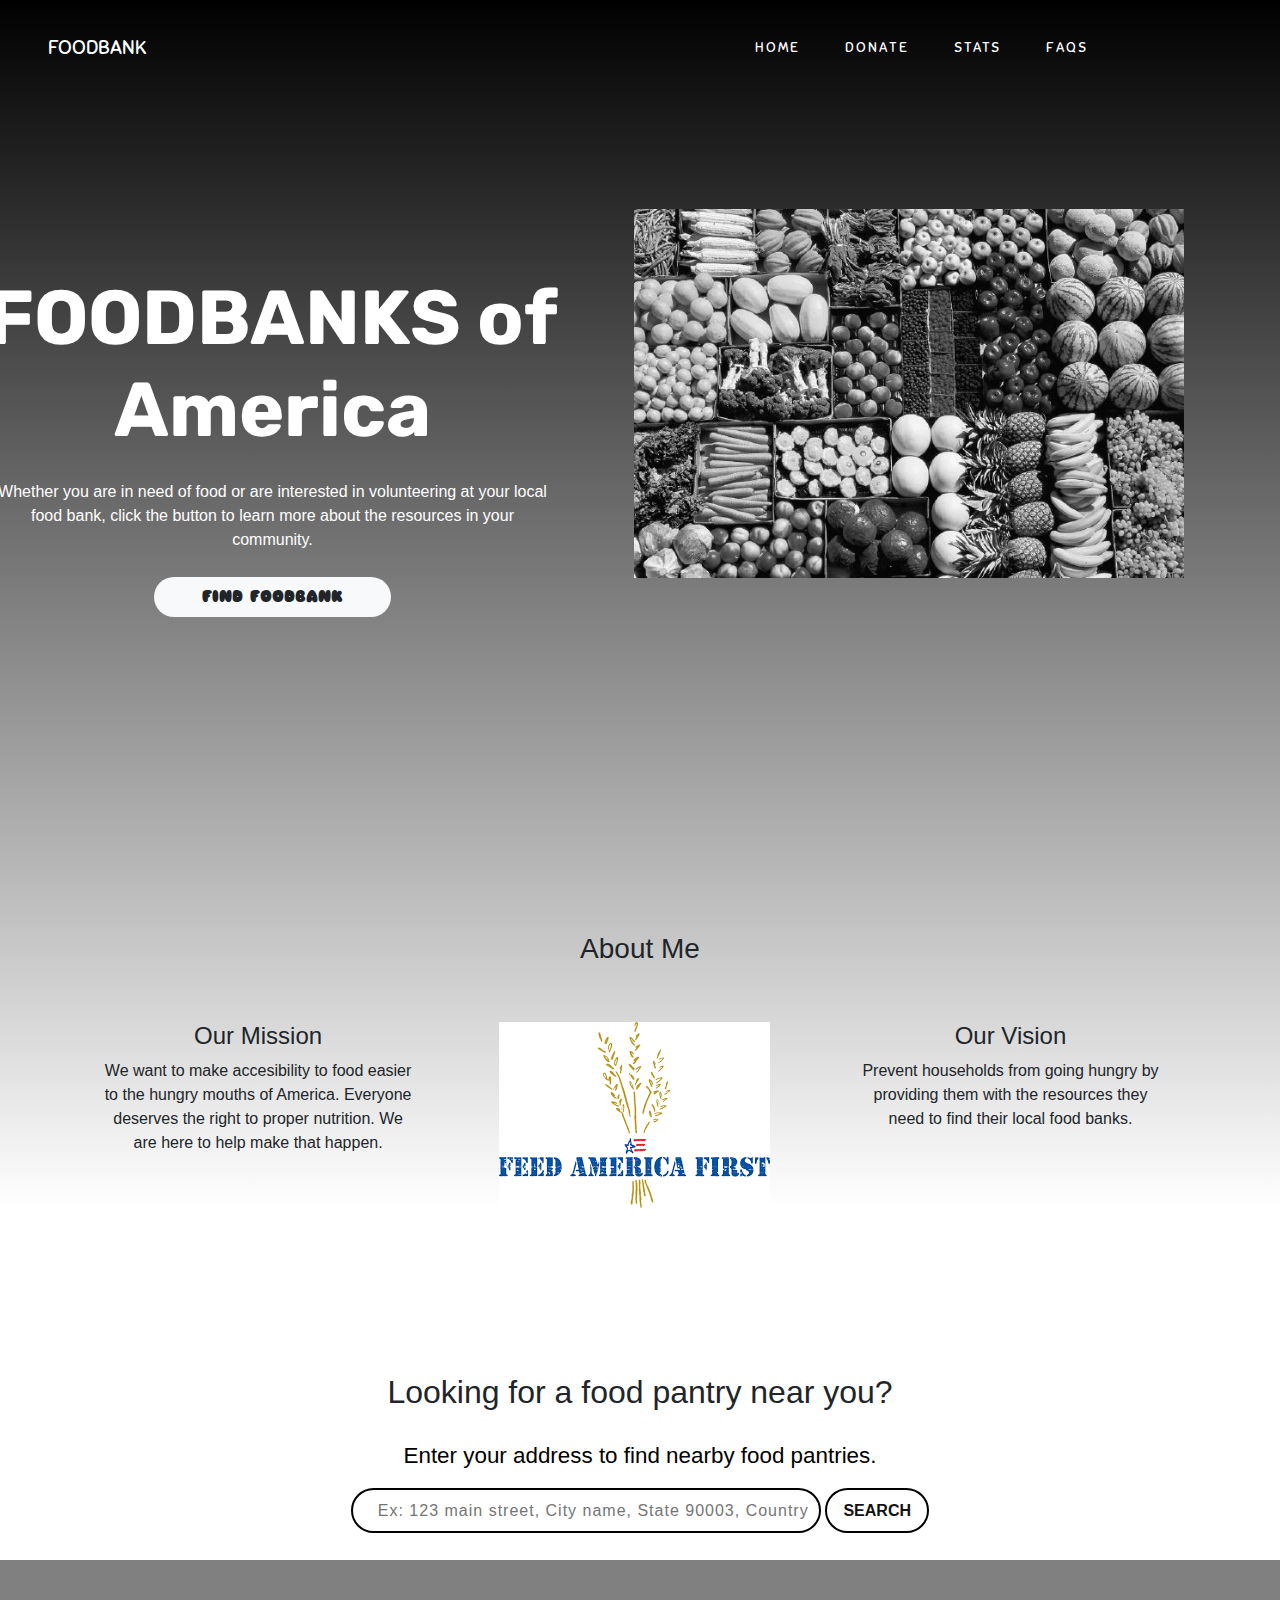
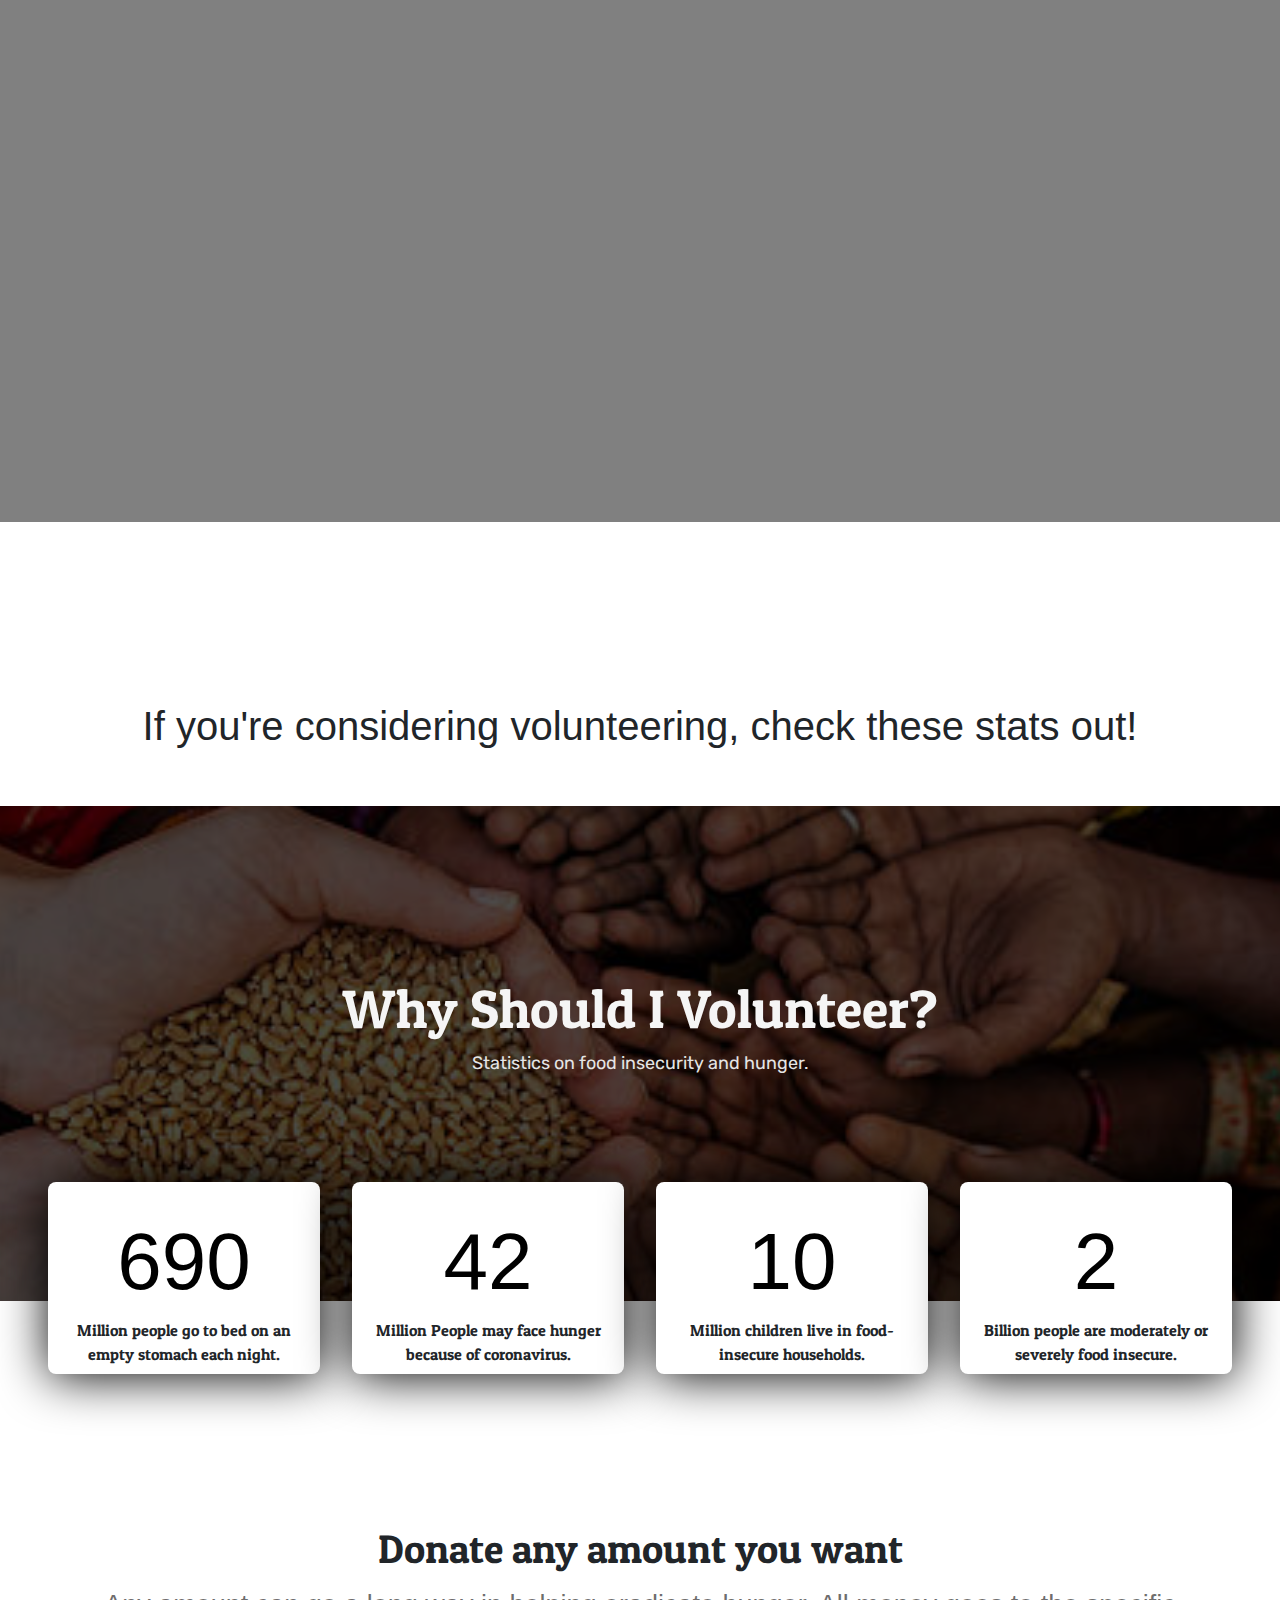
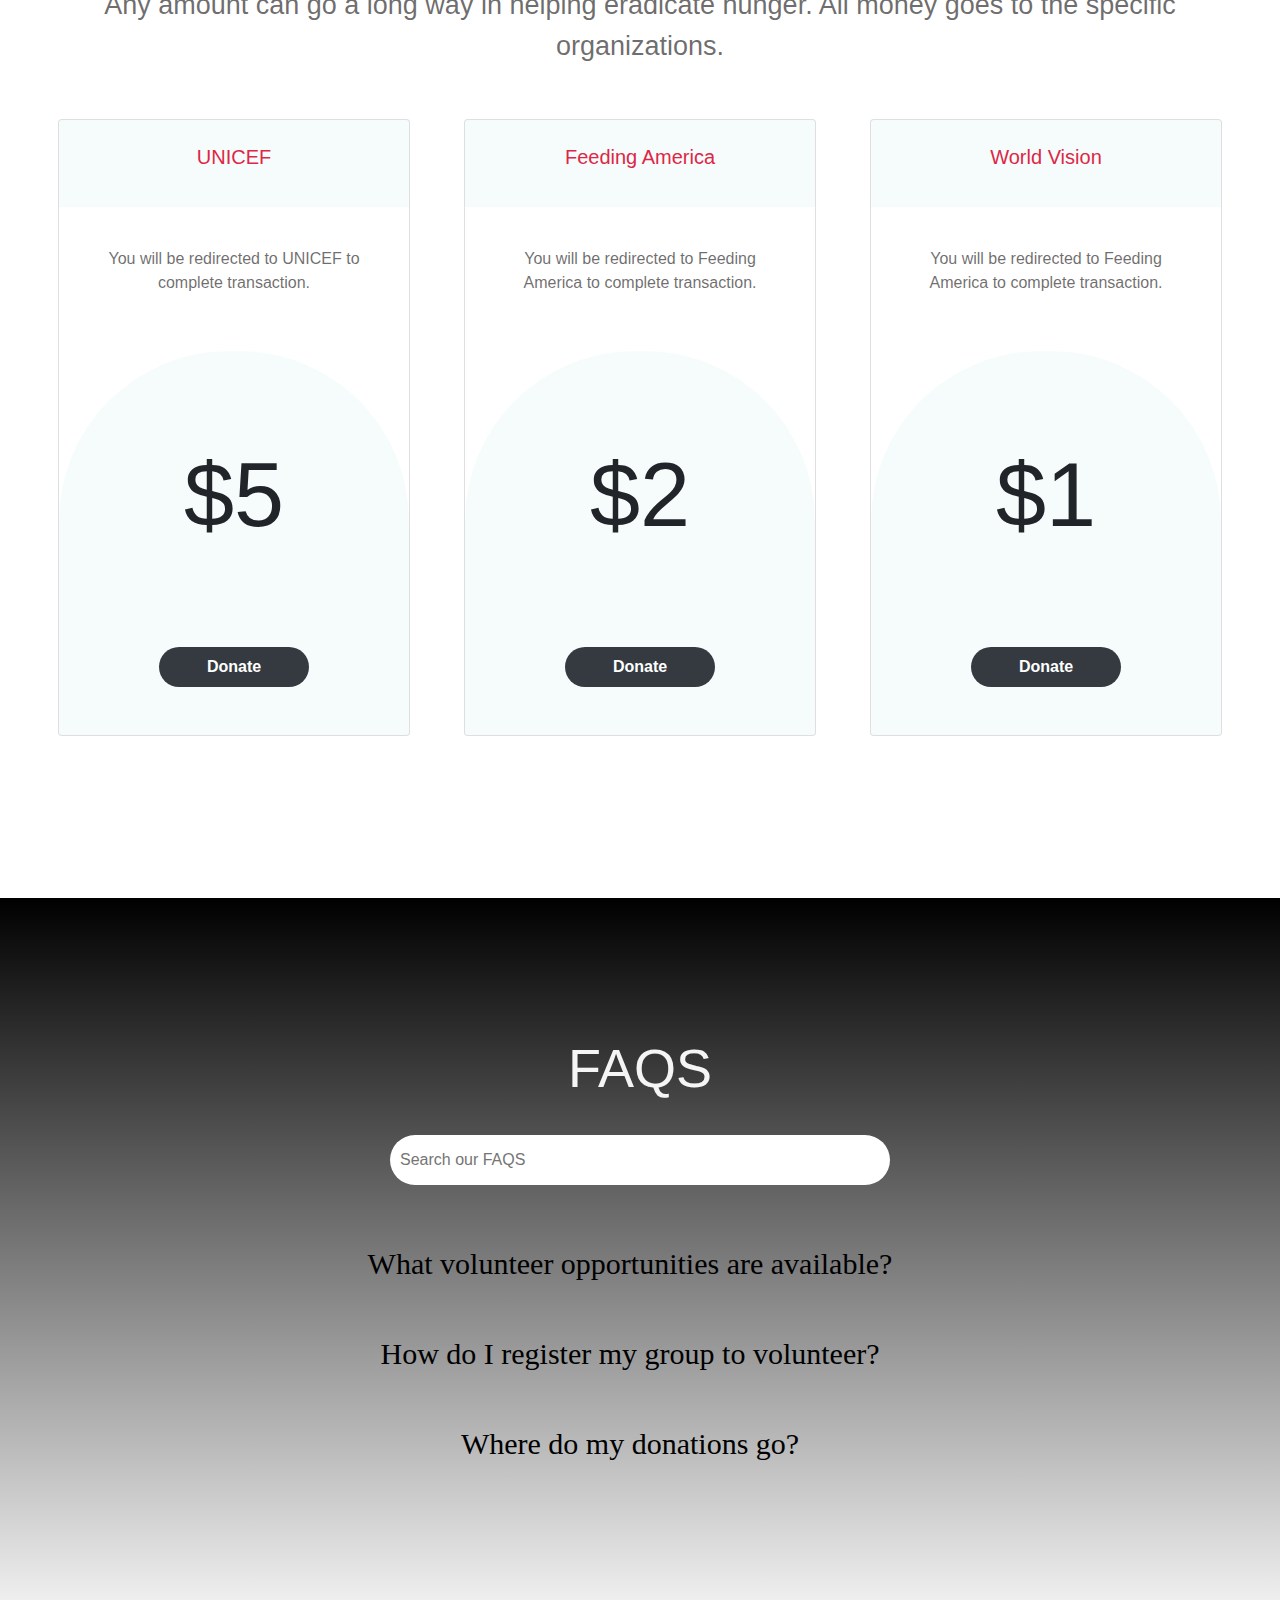
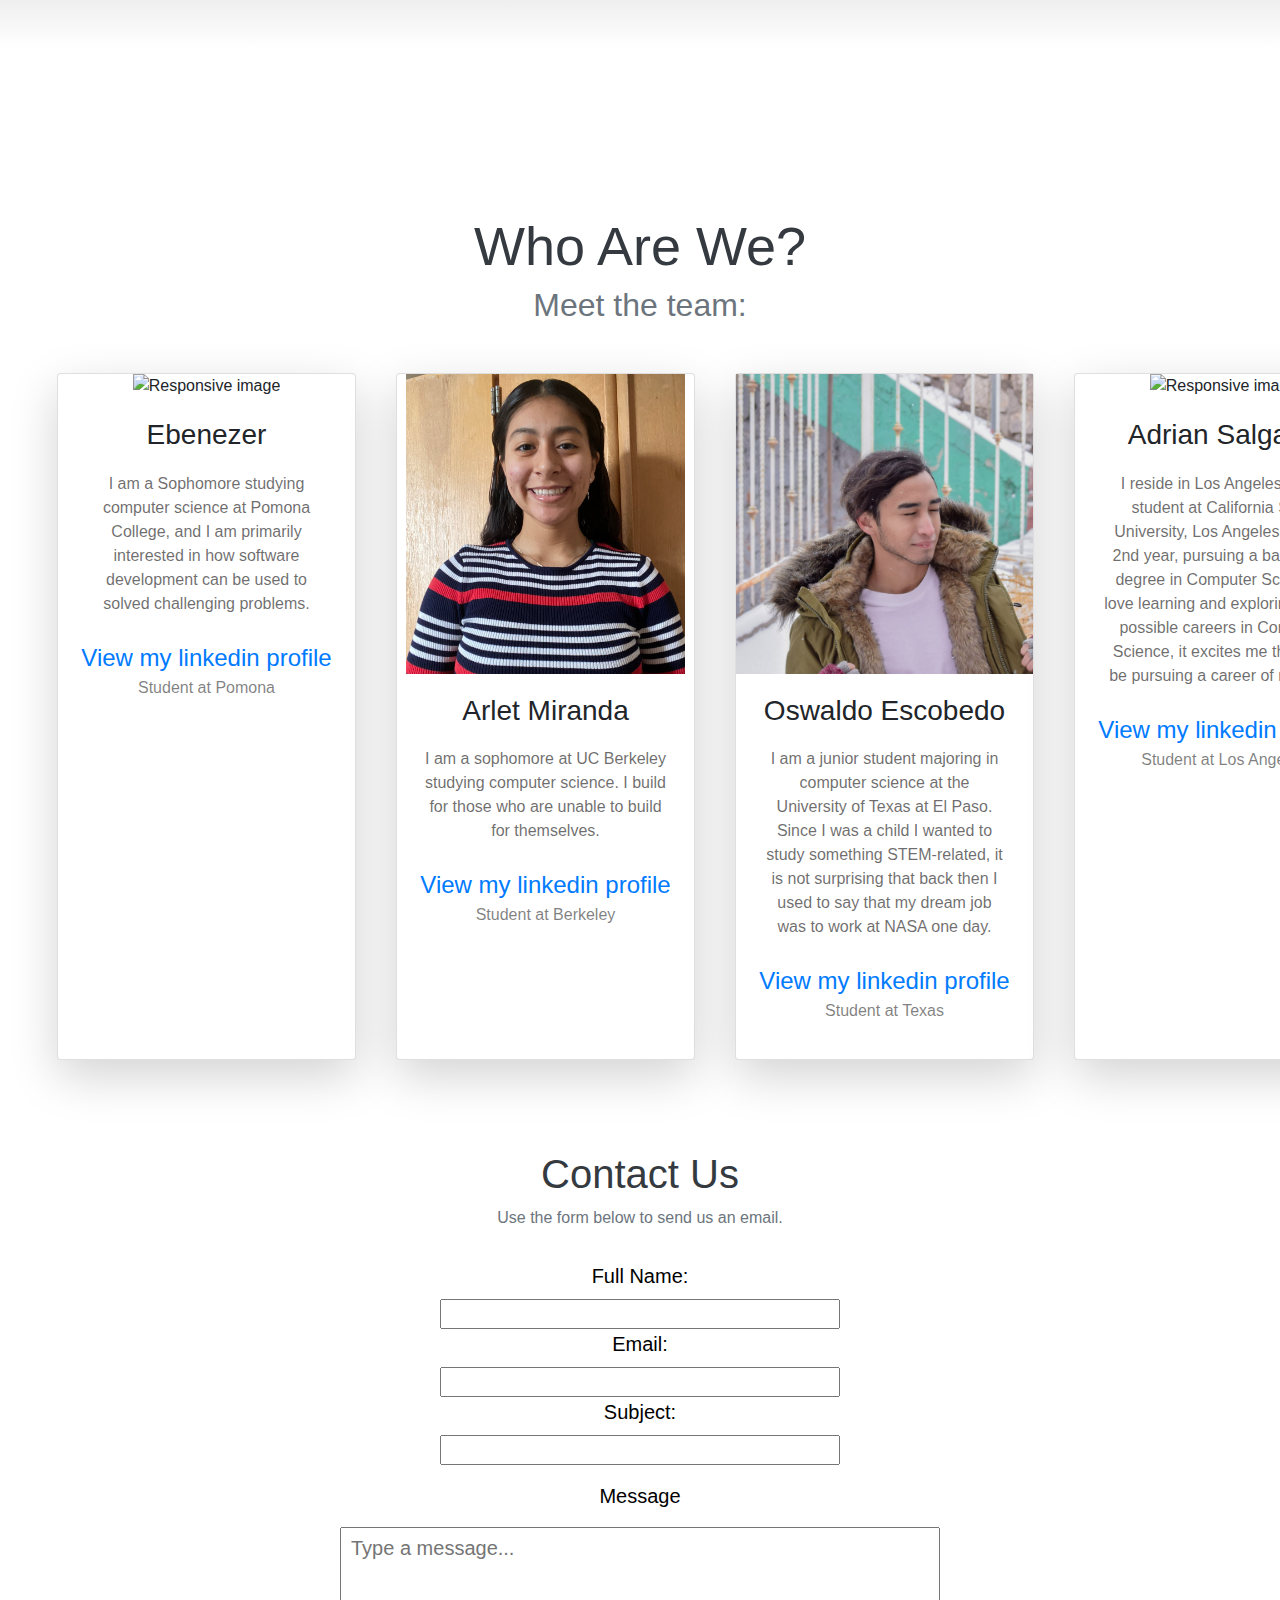
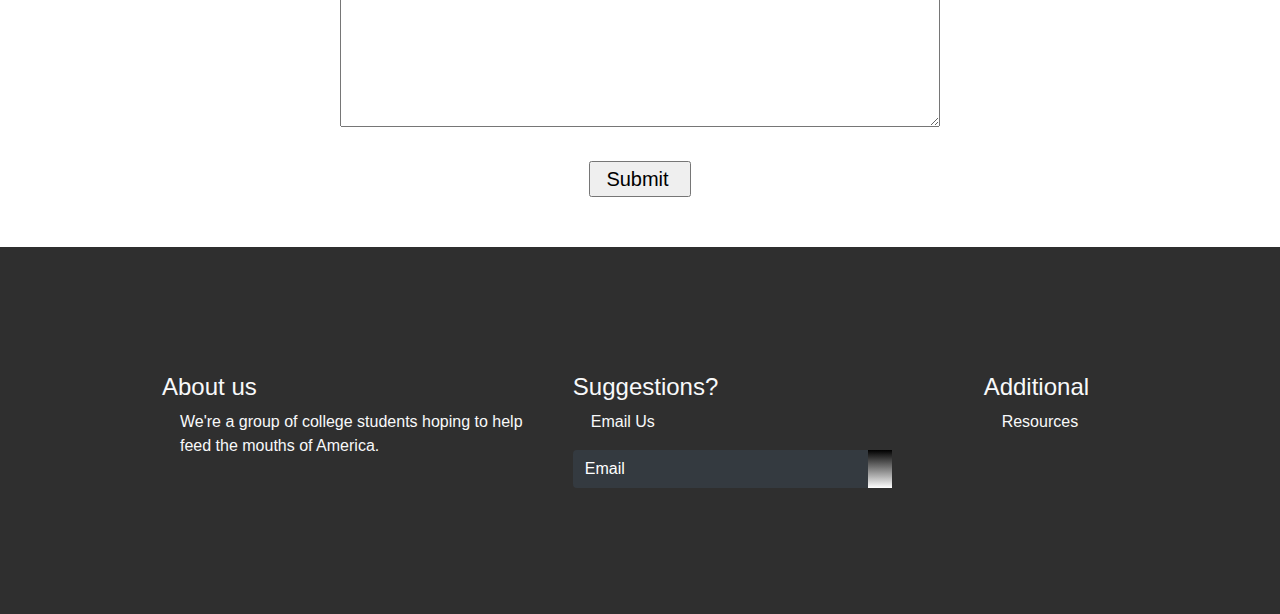
==== portfolio/src/main/webapp/index.html @ 31efb6ab "Merge pull request #7 from sa2urn/OswaldoDevelopmentFix2" ====
<!DOCTYPE html>
<html lang="en">

<head>
    <meta charset="UTF-8" />
    <meta name="viewport" content="width=device-width, initial-scale=1.0" />
    <meta http-equiv="X-UA-Compatible" content="ie=edge" />
    <title>FoodBank</title>

    <link rel="stylesheet" href="https://stackpath.bootstrapcdn.com/bootstrap/4.3.1/css/bootstrap.min.css"
        integrity="sha384-ggOyR0iXCbMQv3Xipma34MD+dH/1fQ784/j6cY/iJTQUOhcWr7x9JvoRxT2MZw1T" crossorigin="anonymous" />
    <link rel="stylesheet" href="https://use.fontawesome.com/releases/v5.7.2/css/all.css"
        integrity="sha384-fnmOCqbTlWIlj8LyTjo7mOUStjsKC4pOpQbqyi7RrhN7udi9RwhKkMHpvLbHG9Sr" crossorigin="anonymous">
    <link rel="stylesheet" href="Style.css" />
    <link rel="stylesheet" href="mobile-style.css">
    <script
        src="https://maps.googleapis.com/maps/api/js?key=AIzaSyAxZgLwG0rcUDyEozyUoOytdXB5iZHhJu0&libraries=places&callback=initMap"
        async></script>
    <script src="https://cdnjs.cloudflare.com/ajax/libs/jquery/3.3.1/jquery.min.js"></script>
    <script src="https://cdnjs.cloudflare.com/ajax/libs/popper.js/1.14.7/umd/popper.min.js"
        integrity="sha384-UO2eT0CpHqdSJQ6hJty5KVphtPhzWj9WO1clHTMGa3JDZwrnQq4sF86dIHNDz0W1"
        crossorigin="anonymous"></script>
    <script src="https://stackpath.bootstrapcdn.com/bootstrap/4.3.1/js/bootstrap.min.js"
        integrity="sha384-JjSmVgyd0p3pXB1rRibZUAYoIIy6OrQ6VrjIEaFf/nJGzIxFDsf4x0xIM+B07jRM"
        crossorigin="anonymous"></script>
    <script src="main.js"></script>
    <script type="text/javascript" src="//translate.google.com/translate_a/element.js?cb=googleTranslateElementInit"></script>
</head>

<body>
    <header>
        <div class="container-fluid p-0">
            <nav class="navbar navbar-expand-lg">
                <a class="navbar-brand" href="index.html">
                    <i class="fas fa-book-reader fa-2x mx-3"></i>FOODBANK</a>
                <button class="navbar-toggler" type="button" data-toggle="collapse" data-target="#navbarNav"
                    aria-controls="navbarNav" aria-expanded="false" aria-label="Toggle navigation">
                    <i class="fas fa-align-right text-light"></i>
                </button>
                
                <div class="collapse navbar-collapse" id="navbarNav">
                    <div class="mr-auto"></div>
                    <ul class="navbar-nav">
                        <li class="nav-item active">
                            <div id="google_translate_element"></div>
                        </li>
                        <li class="nav-item active">
                            <a class="nav-link" href="#home">HOME
                                <span class="sr-only">(current)</span>
                            </a>
                        </li>
                        <li class="nav-item">
                            <a class="nav-link" href="#donate">DONATE</a>
                        </li>
                        <li class="nav-item">
                            <a class="nav-link" href="#stats">STATS</a>
                        </li>
                        <li class="nav-item" id="faqs-item">
                            <a class="nav-link" href="#faqs">FAQS</a>
                        </li>
                    </ul>
                </div>
            </nav>
        </div>
        <div class="container text-center">
            <div class="row">
                <div class="col-md-7 col-sm-12  text-white">
                    <h1>FOODBANKS of America</h1>
                    <p>
                        Whether you are in need of food or are interested in volunteering at your 
                        local food bank, click the button to learn more about the resources in
                        your community.
                    </p>
                    <a href="#map" class="btn btn-light px-5 py-2 primary-btn">
                        FIND FOODBANK 
                    </a>
                </div>
                <div class="col-md-5 col-sm-12  h-25">
                    <img src="./images/fruits-black-and-white.jpg" id="fruits-img" alt="" />
            
                </div>
                
                                
                <div class= row2>
                <div class="text-black text-center">
                <h3>About Me</h3>
                <br>
                <br>
                </div>
                <div class="col-md-8 text-black">
                <h4>Our Mission</h4>
                <p>We want to make accesibility to food easier to the hungry mouths of America.
                    Everyone deserves the right to proper nutrition. We are here to help make that 
                    happen. 
                </p>
                </div>
                
                <!--Empty column-->
                <div class="col-md-8 text-black">
                <img src="images/feedAmerica.jpg">
                </div>
                <!--Empty column done.-->
                
                <div class="col-md-8 text-black">                
                <h4>Our Vision</h4>   
                <p>Prevent households from going hungry  by providing them with the resources
                     they need to find their local food banks. 
                </p> 
                </div>
                </div>     
            </div>        
        </div>
    </header>
    <main>
    <br>
    <br>
    <br>
    <br>
    <br>
        <section class="section-1">
            <div class="search-bar-section">
                <h2>Looking for a food pantry near you?</h2>
                <br>
                <h3>Enter your address to find nearby food pantries.</h3> 
                <input id="address-text" class="search-bar" placeholder="Ex: 123 main street, City name, State 90003, Country"> 
                <button class="search-button" onclick="getAddress()">SEARCH</button>            
            </div>
            <div id="panel"></div>
            <div id="map"></div>
        </section>

        <h1 style="text-align: center;">If you're considering volunteering, check these stats out!</h1>
        <br>
        <br>        
        <section class="section-2 container-fluid p-0">
            <div class="cover">
                <div class="overlay"></div>
                <div id="stats" class="content text-center">
                    <h1>Why Should I Volunteer?</h1>
                    <p>
                        Statistics on food insecurity and hunger.
                    </p>
                </div>
            </div>
            <div class="container-fluid text-center">
                <div class="numbers d-flex flex-md-row flex-wrap justify-content-center">
                    <div class="rect">
                        <h1>690</h1>
                        <p>Million people go to bed on an empty stomach each night.</p>
                    </div>
                    <div class="rect">
                        <h1>42</h1>
                        <p> Million People may face hunger because of coronavirus.</p>
                    </div>
                    <div class="rect">
                        <h1>10</h1>
                        <p> Million children live in food-insecure households.</p>
                    </div>
                    <div class="rect">
                        <h1>2</h1>
                        <p>Billion people are moderately or severely food insecure.</p>
                    </div>
                </div>
            </div>


            <div id="donate" class="purchase text-center">
                <h1>Donate any amount you want</h1>
                <p>
                    Any amount can go a long way in helping eradicate hunger. All money goes to the specific
                    organizations.</p>
                <div class="cards">
                    <div class="d-flex flex-row justify-content-center flex-wrap">
                        <div class="card">
                            <div class="card-body">
                                <div class="title">
                                    <h5 class="card-title" style="color: #dd2746;">UNICEF</h5>
                                </div>
                                <p class="card-text">
                                    You will be redirected to UNICEF to complete transaction.
                                </p>
                                <div class="pricing">
                                    <h1>$5</h1>
                                    <a href="https://www.unicefusa.org/?form=HealthEmergency&utm_content=corona3responsive&ms=cpc_dig_2020_Emergencies_20200402_google_corona3responsive_delve&initialms=cpc_dig_2020_Emergencies_20200402_google_corona3responsive_delve&gclid=CjwKCAjwjbCDBhAwEiwAiudBy0dmU8fEJ2I7WlRBfkAnpufzHHKP5i73_ONYyo2fZMVyhOK260l6KRoCBUoQAvD_BwE"
                                        class="btn btn-dark px-5 py-2 primary-btn mb-5">Donate</a>
                                </div>
                            </div>
                        </div>
                        <div class="card">
                            <div class="card-body">
                                <div class="title">
                                    <h5 class="card-title" style="color: #dd2746;">Feeding America</h5>
                                </div>
                                <p class="card-text">
                                    You will be redirected to Feeding America to complete transaction.
                                </p>
                                <div class="pricing">
                                    <h1>$2</h1>
                                    <a href="https://secure.feedingamerica.org/site/Donation2?idb=363626353&df_id=29490&mfc_pref=T&29490.donation=form1&?29490.donation=form1&s_channel=google&s_onsite_promo=MainNav_Donate&s_subsrc=2021test-b&s_src=W214ORGSC&idb=1075315859&26876.donation=form1&26876_donation=form1&s_referrer=google&_ga=2.263925452.1987427448.1617757847-1933703285.1617757847&NONCE_TOKEN=6E696A12C93E6B6B058E9298832A903F"
                                        class="btn btn-dark px-5 py-2 primary-btn mb-5">Donate</a>
                                </div>
                            </div>
                        </div>
                        <div class="card">
                            <div class="card-body">
                                <div class="title">
                                    <h5 class="card-title" style="color: #dd2746;">World Vision</h5>
                                </div>
                                <p class="card-text">
                                    You will be redirected to Feeding America to complete transaction.
                                </p>
                                <div class="pricing">
                                    <h1>$1</h1>
                                    <a href="https://donate.worldvision.org/give/hunger-fund"
                                        class="btn btn-dark px-5 py-2 primary-btn mb-5">Donate</a>
                                </div>
                            </div>
                        </div>
                    </div>
                </div>
            </div>
        </section>
        <section class="section-3 container-fluid p-0 text-center">
            <div id="faqs" class="row">
                <div class="col-md-12 col-sm-12">
                    <h1>FAQS</h1>
                    <div id="faq">

                        <input id="search" placeholder="Search our FAQS" value="" size="30" /></p>
                        <p>&nbsp;</p>
                        <ul id="result">
                            <li><strong class="questions">What volunteer opportunities are available?</strong><br /><br /><em>
                                    We have a number of volunteer opportunities for individuals and groups, whether you
                                    want to volunteer once a year or on a regular basis.
                                    <br /><br /></em></li>
                            <li><strong class="questions">How do I register my group to volunteer?</strong><br /><br /><em>
                                    We currently don't offer volunteer registration sign ups. We only connect you to
                                    resources.
                                    <br /><br /></em></li>
                            <li><strong class="questions">Where do my donations go?</strong><br /><br /><em>
                                        We don't accept donations. We direct you to complete donations 
                                        directly on the sites of the charity organizations.
                            <br /><br /></em></li> 
                        </ul>
                    </div>
                    <!-- #faq -->
                </div>
            </div>
        </section>

        <!-- Section 4 -->
        <section class="section-4">
            <div class="container text-center">
                <h1 class="text-dark">Who Are We?</h1>
                <h2 class="text-secondary">Meet the team:</h2>
            </div>
            <div class="team-row text-center">
                <div class="card d-inline-block shadow-lg">
                    <div class="card-img-top">
                        <img src="./images/ebene.jpg" class="img-fluid" alt="Responsive image" class="img-thumbnail">
                    </div>
                    <div class="card-body">
                        <h3 class="card-title">Ebenezer</h3>
                        <p class="card-text">
                            I am a Sophomore studying computer science at Pomona College, and I am primarily interested in 
                            how software development can be used to solved challenging problems. 
                        </p>
                        <a href="https://www.linkedin.com/in/ebenmensah/"  class="text-primary">View my linkedin profile</a>
                        <p  class="text-black-50">Student at Pomona</p>
                    </div>
                </div>
                <div class="card d-inline-block shadow-lg">
                    <div class="card-img-top">
                    <img src="./images/arlet.jpg" class="img-fluid" alt="Responsive image" class="img-thumbnail">
                    </div>
                    <div class="card-body">
                        <h3 class="card-title">Arlet Miranda</h3>
                        <p class="card-text">
                            I am a sophomore at UC Berkeley studying computer science. I build for those 
                            who are unable to build for themselves. 
                        </p>
                        <a href="https://www.linkedin.com/in/arlet-miranda" class="text-primary">View my linkedin profile</a>
                        <p class="text-black-50">Student at Berkeley</p>
                    </div>
                </div>
                <div class="card d-inline-block shadow-lg">
                    <div class="card-img-top">
                        <img src="./images/oswi.jpg" class="img-fluid" alt="Responsive image" class="img-thumbnail">
                    </div>
                    <div class="card-body">
                        <h3 class="card-title">Oswaldo Escobedo</h3>
                        <p class="card-text">
                            I am a junior student majoring in computer science at the University 
                            of Texas at El Paso. Since I was a child I wanted to study something STEM-related, 
                            it is not surprising that back then I used to say that my dream job was to work at 
                            NASA one day. 
                        </p>
                        <a href="https://www.linkedin.com/in/arlet-miranda" class="text-primary">View my linkedin profile</a>
                        <p class="text-black-50">Student at Texas</p>
                    </div>
                </div>
                <div class="card d-inline-block shadow-lg">
                    <div class="card-img-top">
                        <img src="../" class="img-fluid" alt="Responsive image" class="img-thumbnail">
                    </div>
                    <div class="card-body">
                        <h3 class="card-title">Adrian Salgado</h3>
                        <p class="card-text">
                            I reside in Los Angeles and a student at California State University, Los Angeles.
                            I am a 2nd year, pursuing a bachelor's degree in Computer Science. I love learning 
                            and exploring all the possible careers in Computer Science, it excites me that I will
                                be pursuing a career of my own.
                        </p>
                        <a href="https://www.linkedin.com/in/adriansalgadocsula/" class="text-primary">View my linkedin profile</a>
                        <p class="text-black-50">Student at Los Angeles</p>
                    </div>
                </div>
            </div>
        </section>

        <!-- Section 5 -->
        <section class="Section-5">
            <div class="container text-center">
                <h1 class="text-dark">Contact Us</h1>
                <p class="text-secondary">Use the form below to send us an email.</p>
            </div>
            <div class="contact-container">
                <form action="/contact" method="POST" id="contact-input">
                <label for="fullname">Full Name:</label><br>
                <input type="text" id="fullname" name="fullname"><br>
                <label for="email">Email:</label><br>
                <input type="text" id="email" name="email"><br>
                <label for="subject">Subject:</label><br>
                <input type="text" id="subject" name="subject"><br>
                <p>
                    <p>Message</p>
                    <textarea name="message" id="message" form="contact-input" placeholder="Type a message..."></textarea>
                </p>
                <input type="submit" id="submit-button"/>
                </form>
            </div>
        </section>
    </main>
    <footer>
        <div class="container-fluid p-0">
            <div class="row text-left">
                <div class="col-md-5 col-sm-5">
                    <h4 class="text-light">About us</h4>
                    <p class="text-light">We're a group of college students hoping to help feed the mouths of America. </p>
                </div>
                <div class="col-md-5 col-sm-12">
                    <h4 class="text-light">Suggestions?</h4>
                    <p class="text-light">Email Us</p>
                    <form class="form-inline">
                        <div class="col pl-0">
                            <div class="input-group pr-5">
                                <input type="text" class="form-control bg-dark text-white"
                                    id="inlineFormInputGroupUsername2" placeholder="Email">
                                <div class="input-group-prepend">
                                    <div class="input-group-text">
                                        <i class="fas fa-arrow-right"></i>
                                    </div>
                                </div>
                            </div>
                        </div>
                    </form>
                </div>
                <div class="col-md-2 col-sm-12">
                    <h4 class="text-light">Additional</h4>
                    <p class="text-light">Resources</p>
                    <div class="column text-light">
                        <i class="fab fa-facebook-f"></i>
                        <i class="fab fa-instagram"></i>
                        <i class="fab fa-twitter"></i>
                    </div>
                </div>
            </div>
        </div>
    </footer>


</body>

</html>
---- portfolio/src/main/webapp/Style.css ----
@import url("https://fonts.googleapis.com/css?family=Acme|Lobster|Patua+One|Rubik|Sniglet");
* {
  box-sizing: border-box;
}

header,
section {
  overflow-x: hidden;
}

:root {
  --Sniglet-font: "Sniglet", cursive;
  --Rubik: "Rubik", cursive;
  --Patua: "Patua One", cursive;
  --Lobster: "lobster", cursive;
  --light-black: #2e2c2caf;
  --bggradient: linear-gradient(to bottom, black, white); 
  --light-gray: rgba(255, 255, 255, 0.877);
}

header a {
  font-family: var(--Sniglet-font);
  font-size: 0.9em;
  color: whitesmoke;
}

.dropdown-content {
  display: none;
  position: absolute;
  background-color: #f1f1f1;
  min-width: 160px;
  box-shadow: 0px 2px 15px 0px rgba(0, 0, 0, 0.2);
  z-index: 1;
}

.dropdown-content a {
  color: grey;
  padding: 12px 16px;
  text-decoration: none;
  display: block;
}

.dropdown-content a:hover {
  background-color:#ddd;
}

.dropdown:hover .dropdown-content {
  display: block;
}

.navbar-brand:link, .navbar-brand:visited {
  color: white;
}

header .nav-item:last-child {
  padding-right: 10.5em;
}

header .nav-item {
  padding: 0.9em;
}

.nav-item active, .nav-item { 
  display: table-cell; 
  position: relative; 
  padding: 15px 0;
}

header .nav-link {
  color: #fff;
  text-transform: none;
  text-decoration: none;
  letter-spacing: 0.15em;
  display: inline-block;
  padding: 15px 20px;
  position: relative;
}

header .nav-link:hover {
  color: white;
}

header .nav-link:after {
  background: none repeat scroll 0 0 transparent;
  bottom: 0;
  content: "";
  display: block;
  height: 2px;
  left: 50%;
  position: absolute;
  background: cyan;
  transition: width 0.3s ease 0s, left 0.3s ease 0s;
  width: 0;
}

header .nav-link:hover:after { 
  width: 100%; 
  left: 0; 
}

header .row .col-md-7 {
  padding: 22vmin 1vmin;
  padding-bottom: 35vmin;
}

header .row .col-md-5 {
  padding: 4.2vmin 1vmin;
}

header .row .col-md-5 img {
  width: 90%;
}

header {
  background: black; 
  /* fallback for old browsers */
  background: var(--bggradient);
}

header .container .col-md-7 {
  font-family: "Rubik", sans-serif;
}

header .container .col-md-7 h6 {
  padding: 1vmin;
  letter-spacing: 4px;
}

header .container .col-md-7 h1 {
  font-size: 8.5vmin;
  font-weight: bold;
  padding: 0.1em 0em;
}

header .container .col-md-7 p {
  padding: 1vmin 5vmin;
}

.primary-btn {
  border-radius: 30px;
  font-weight: bold;
  border: none;
}

.primary-btn:hover{
    background-color: black;
    color: white;
    letter-spacing: 6px;
    transition: 0.3s ease-in-out;
}

/********** section 0 **************/

/* Create two equal columns that floats next to each other */
.col-md-8{
  float: left;
  width: 33%;
}

/* Clear floats after the columns */
.row2:after {
  content: "";
  display: table;
  clear: both;
}

/* Responsive layout - makes the two columns stack on top of each other 
instead of next to each other on smaller screens (600px wide or less) */
@media screen and (max-width: 600px) {
  .col-md-8{
    width: 100%;
  }
}
/********** section 1 **************/

.section-1 {
  padding: 5vmin 0vmin 20vmin 0vmin;
}

.section-1 .row .col-md-6 .pray img {
  opacity: 0.8;
  width: 80%;
  border-radius: 0.2em;
}

.section-1 .row .col-md-6:last-child {
  position: relative;
}

.section-1 .row .col-md-6 .panel {
  position: absolute;
  top: 7vmin;
  left: -18vmin;
  background: white;
  border-radius: 3px;
  text-align: left;
  padding: 13vmin 5vmin 20vmin 10vmin;
  box-shadow: 0px 25px 42px rgba(0, 0, 0, 0.2);
  font-family: var(--Rubik);
  z-index: 1;
}

.section-1 .row .col-md-6 .panel h1 {
  font-weight: bold;
  padding: 0.4em 0;
  font-size: 2em;
}

.section-1 .row .col-md-6 .panel p {
  font-size: 0.9em;
  color: rgba(0, 0, 0, 0.5);
}

.search-bar-section{
  text-align: center;
  margin: 0vmin 0vmin 3vmin 0vmin;
  width: 100%;
}

.search-bar-section h3 {
  font-size: 1.4em;
  color: black;
}

.search-bar {
  border-radius: 50px;
  border-color: black;
  border-style: solid;
  height: 4.6vmin;
  width: 50vmin;
  padding-left: 2vmin;
  letter-spacing: 1px;
  font-size: 1em;
  outline: none;
}

.search-button {
  text-align: center;
  font-weight: 600;
  font-size: 1em;
  padding: 0.9vmin 1.8vmin 0.9vmin 1.8vmin;
  background: #fff;
  margin-top: 10px;
  color: #111;
  transition: 0.2s;
  border-radius: 30px;
  border-color: black;
  border-style: solid;
  cursor: pointer;
}

.search-button:focus {
  outline: none;
}

.search-button:hover {
  padding: 1vmin 2.8vmin 1vmin 2.8vmin;
  background-color: black;
  color: white;
  letter-spacing: 2px;
  transition: 0.3s ease-in-out;
  outline: none;
}

/*  Section 2  */

.cover {
  width: 100%;
  height: 55vmin;
  background: url("./images/hunger1.jpg");
  background-position: -24rem -19rem;
  background-size: 150%;
  position: relative;
}

.cover .overlay {
  position: absolute;
  top: 0;
  left: 0;
  width: 100%;
  height: 100%;
  z-index: 999;
}

.cover .content {
  width: 100%;
  height: 100%;
  background: rgba(0, 0, 0, 0.7);
  padding-top: 19vmin;
}

.cover .content > h1 {
  font-family: var(--Patua);
  font-size: 6vmin;
  color: whitesmoke;
}

.cover .content > p {
  font-family: var(--Rubik);
  font-size: 2vmin;
  color: #e5e5e5;
}

.numbers .rect {
  position: relative;
  z-index: 1;
  background: white;
  width: 17rem;
  height: 12rem;
  padding-top: 3.5vmin;
  margin: 1rem;
  border-radius: 0.5em;
  box-shadow: 1px 2px 50px 0px black;
}

.numbers {
  margin-top: -15vmin;
}

.numbers .rect h1 {
  font-size: 5rem;
  color: black; 
}

.numbers .rect > p {
  font-family: var(--Patua);
}

.purchase > h1 {
  padding-top: 15vmin;
  padding-bottom: 0.1em;
  font-family: var(--Patua);
}

.purchase > p {
  color: var(--light-black);
  font-size: 3vmin;
  padding-bottom: 10vmin;
}

.purchase .cards .card {
  width: 22rem;
  margin: 3vmin 3vmin;
}

.cards div {
  padding: 0;
  margin: 0;
}

.cards .title {
  background: rgba(208, 241, 241, 0.199);
  padding: 1.4em 2.5em;
  font-size: 2vmin;
}

.card .card-text {
  padding: 2.5rem 3rem;
  color: var(--light-black);
}

.card-body .pricing {
  background: rgba(208, 241, 241, 0.199);
  border-top-right-radius: 170px;
  border-top-left-radius: 170px;
}

.card-body .pricing > h1 {
  font-size: 10vmin;
  padding: 1em 0.5em;
}

/* Section 3 */

.section-3 {
  height: 70vmin;
  margin-top: 15vmin;
  background: var(--bggradient);
}

.section-3 .col-md-12 > h1 {
  padding: 2em 0 0.5em 0;
  color: whitesmoke;
  font-size: 6vmin;
}

.section-3 .col-md-12 > p {
  padding: 0 4em;
  padding-bottom: 2em;
  color: var(--light-gray);
  font-size: 3vmin;
}

.section-3 .desktop {
  background: white;
  display: inline-block;
  border-radius: 3em;
  padding: 2vmin 4.5vmin;
  margin: 1em;
}

.section-3 .desktop h3 {
  font-size: 4vmin;
}

.section-3 .desktop p {
  font-size: 2vmin;
}

/* Section Team */

.section-4 .container h1 {
  font-size: 6vmin;
  padding-top: 14vmin;
}

.section-4 .team-row {
  padding: 10vmin 8vmin;
}

.section-4 .card {
  width: 22em;
  margin-top: 10vmin;
  margin-right: 40px;
}

.section-4 .card .card-text {
  padding: 0.5em;
}

.section-4 .card-body > a {
  font-size: 1.5em;
}

.border-radius {
  border-radius: 340px;
  width: 60%;
}

footer {
  background: rgba(0, 0, 0, 0.815);
  overflow-x: hidden;
  padding: 14vmin 18vmin;
}

footer p > span {
  color: #ff512f;
}

footer input {
  border: none !important;
}

footer input::placeholder {
  color: white !important;
}

footer .input-group .input-group-text {
  background: var(--bggradient);
  border: none;
}

footer .column i {
  color: #dd2476;
}

.team-row {
  margin-top: -140px;
  margin-left: -15px;
  display: inline-flex;
  width: 1500px;
  height: auto; 
}

.section-4 img {
  width: auto;
  height: 300px;
}

/* It is Adjacent sibling combinator */

footer .column i + i {
  padding: 0 0.5em;
}

.sticky {
  position: fixed;
  top: 0;
  width: 100%;
  background: rgba(0, 0, 0, 0.815);
  z-index: 9999;
  transition: all 1.5s ease;
}

#map {
  height: 562px;
  width: 100%;
  background-color: grey;
  
}

#panel {
  height: 78%;
  width: null;
  background-color: white;
  position: absolute;
  z-index: 1;
  overflow-x: hidden;
  transition: all .2s ease-out;
}

.open {
  width: 250px;
}

/* Styling for place details */
.hero {
  width: 100%;
  height: auto;
  max-height: 166px;
  display: block;
}

.place,
p {
  font-family: 'open sans', arial, sans-serif;
  padding-left: 18px;
  padding-right: 18px;
}

.details {
  color: darkslategrey;
}

a {
  text-decoration: none;
  color: cadetblue;
}

/* FAQS Section Styling */
#search{
   height: 50px;
   padding: 10px;
   border: none;
   border-radius: 25px;
   outline: none;
   width: 500px;
   align-items: center;
   justify-content: center;
}

#faq EM {
   display:none;
   }
   
   #faq LI STRONG {
   font-weight:normal;
   color:#246;
   text-decoration:underline;
   cursor:pointer;
   }

.contact-container {
  color: #000000;
  text-align: center;
  padding-bottom: 50px;
  font-size: 20px;
}

.contact-container {
  padding-top: 15px;
}

.contact-container #message {
  padding-top: 5px;
  padding-left: 10px;
  width: 600px;
  height: 200px;
}

.contact-container #submit-button {
  font-size: 20px;
  margin-top: 10px;
  padding-left: 15px;
  padding-right: 20px;
}

.contact-container #fullname, #email, #subject, #message {
  padding-left: 5px;
  width:400px;
  height: 30px;
}

/* Fix section */
.container .col-md-7 {
  margin-top: -30px;
  margin-left: -130px;
}

.container .col-md-5 {
  margin-top: 75px;
  margin-left: 20px;
}

#fruits-img {
  width: 550px;
  height: auto;
}

#address-text {
  height: 45px;
  width: 470px;
  padding-left: 25px;
}

.search-button {
  height: 45px;
}

#panel {
  background-color: black;
  height: 562px;
}

.place {
  margin-top: 50px;
  text-align: center;
  font-size: 30px;
  color: white;
}

.details {
  margin-top: 30px;
  text-align: center;
  color: white;
}

.cards {
  margin-top: -80px;
}

.section-3 {
  height: 750px;
  margin-bottom: 40px;
}

#faqs {
  margin-top: 30px;
}

#result {
  padding-right: 60px;
  list-style-type: none;
}

#result li {
  font-size: 30px;
}

.questions {
  font-weight: bolder;
  font-family: cursive;
  text-decoration: none !important;
  color: black !important;
}

#result em {
  text-decoration: none !important;
  font-style: normal !important;
}
---- portfolio/src/main/webapp/mobile-style.css ----
@media only screen and (max-width: 768px) {
  header .navbar-brand {
    padding-left: 1rem;
  }
  .section-1 .row .col-md-6 .panel {
    position: initial;
    width: initial;
    height: initial;
  }
  .section-2 .cover {
    background-position: -25vmin -10vmin;
  }
  .numbers .rect {
    width: 10rem;
    height: 8rem;
  }
  .numbers .rect h1 {
    font-size: 2rem;
  }

  .section-3 {
    height: inherit;
    padding: 10vmin !important;
  }
  .section-3 .row h1 {
    padding: 6vmin 4vmin;
  }
  .section-3 .platform .col-md-6 {
    text-align: center !important;
  }
  .section-3 .desktop i {
    font-size: 8vmin;
  }
  .section-4 .carousel-item {
    padding-left: 0.6rem;
  }
  footer .row .col-md-2 {
    margin-top: 8vmin;
  }
}

/* screen size 375px */

@media only screen and (max-width: 375px) {
  .section-4 .card {
    width: 18em;
  }
}

@media only screen and (max-width: 320px) {
  .section-4 .carousel-inner {
    margin-left: -4vmin;
  }
}
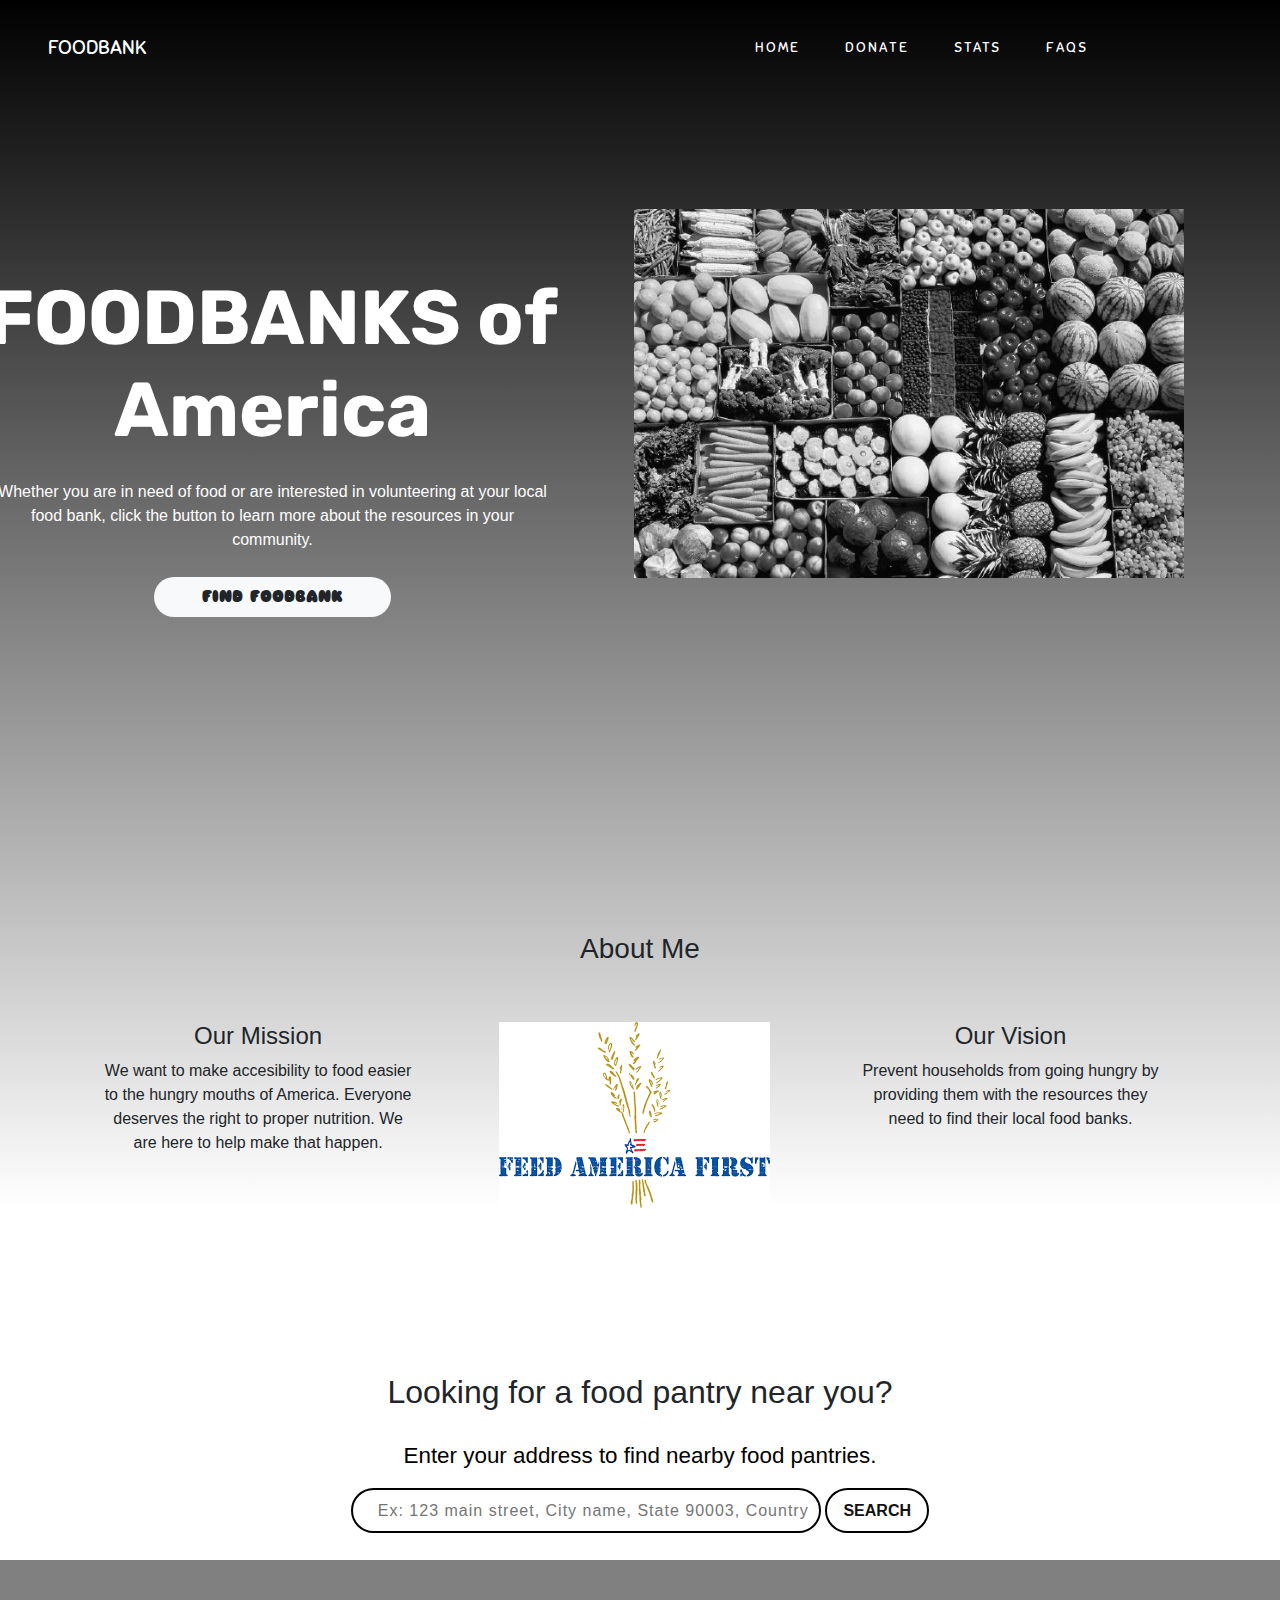
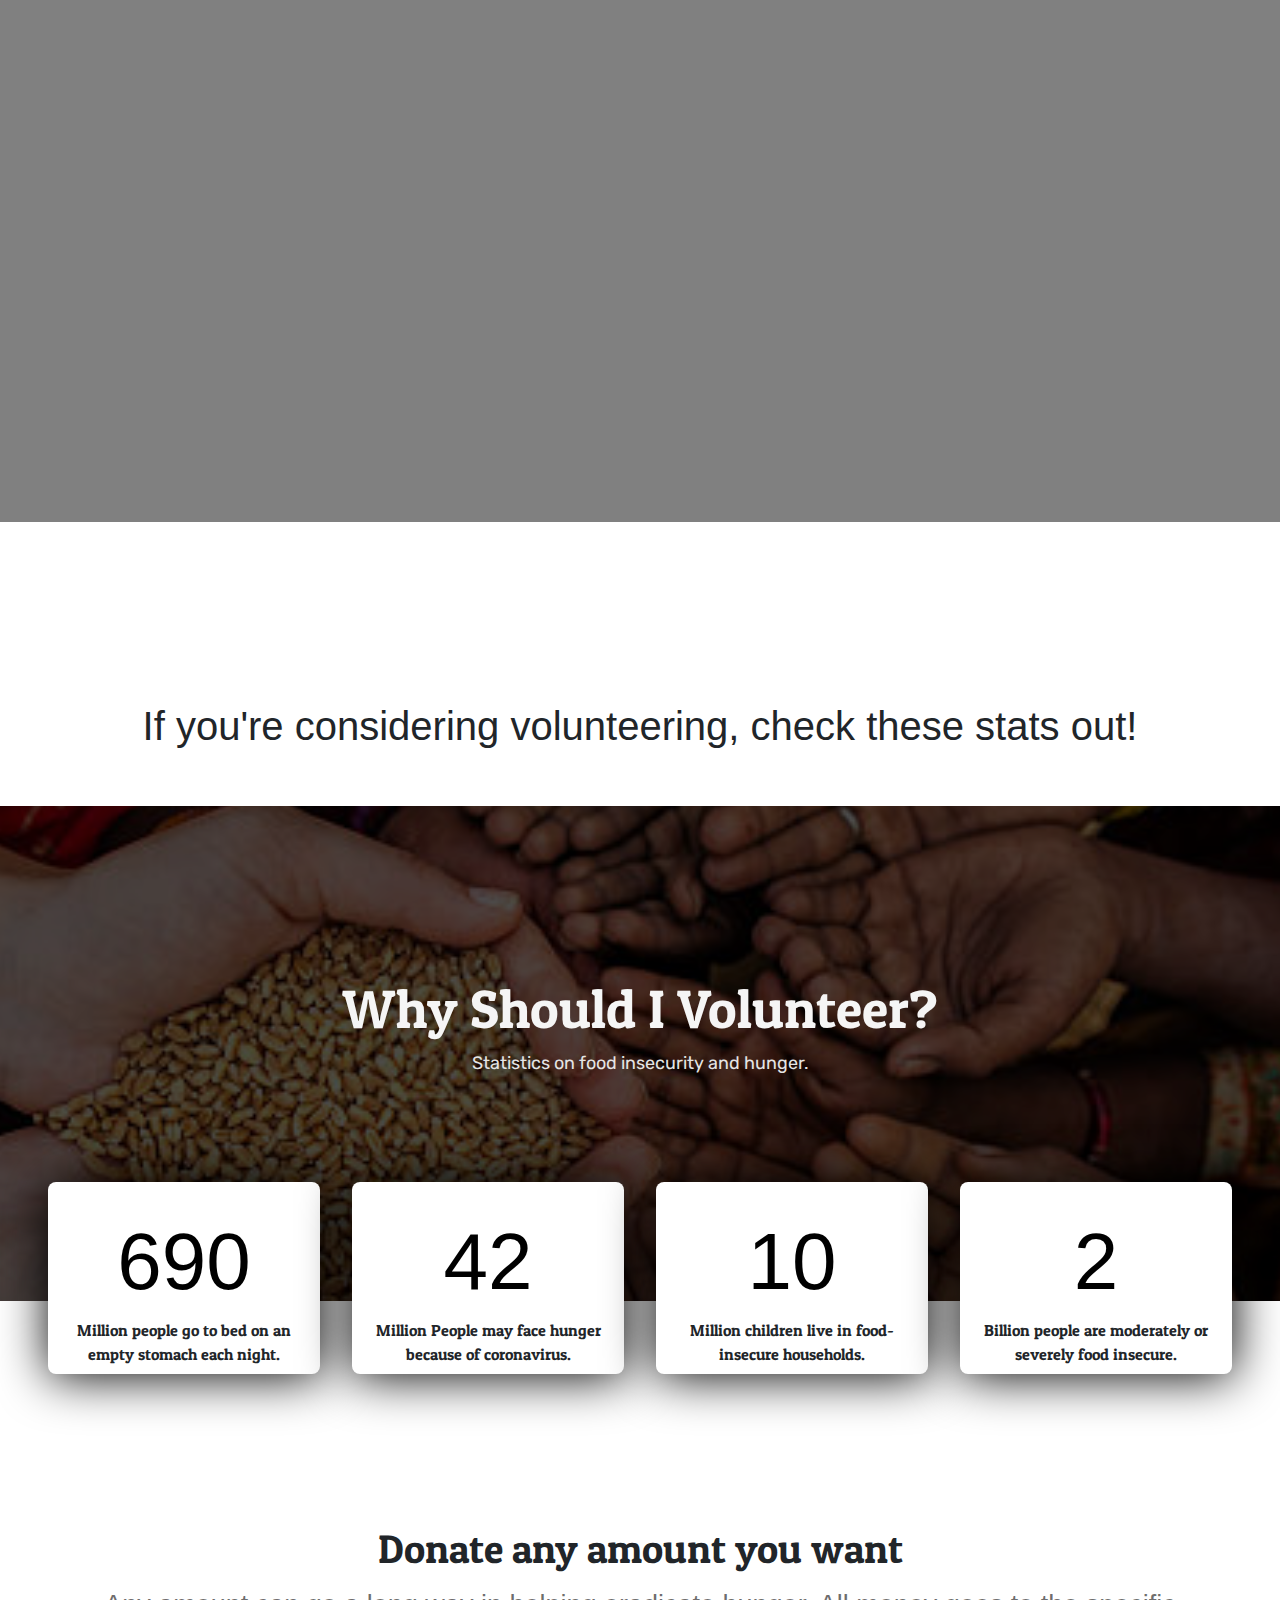
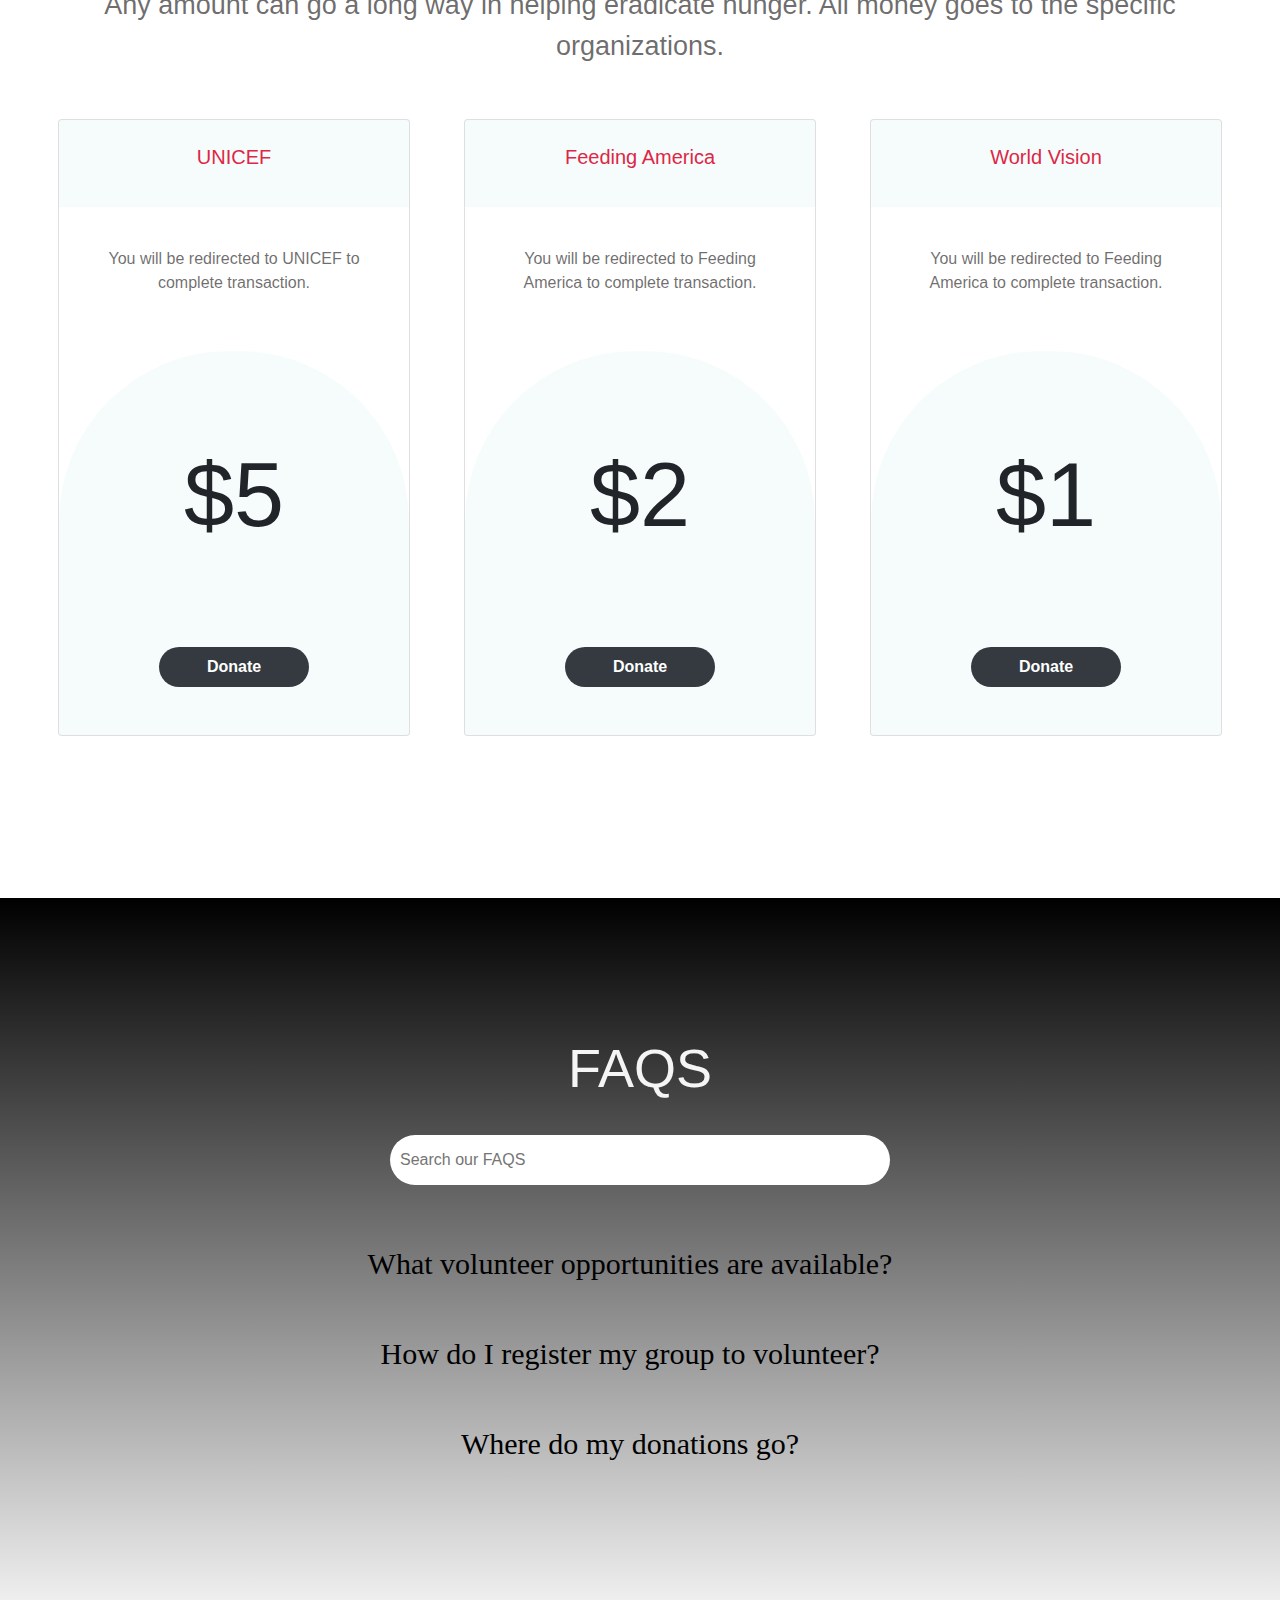
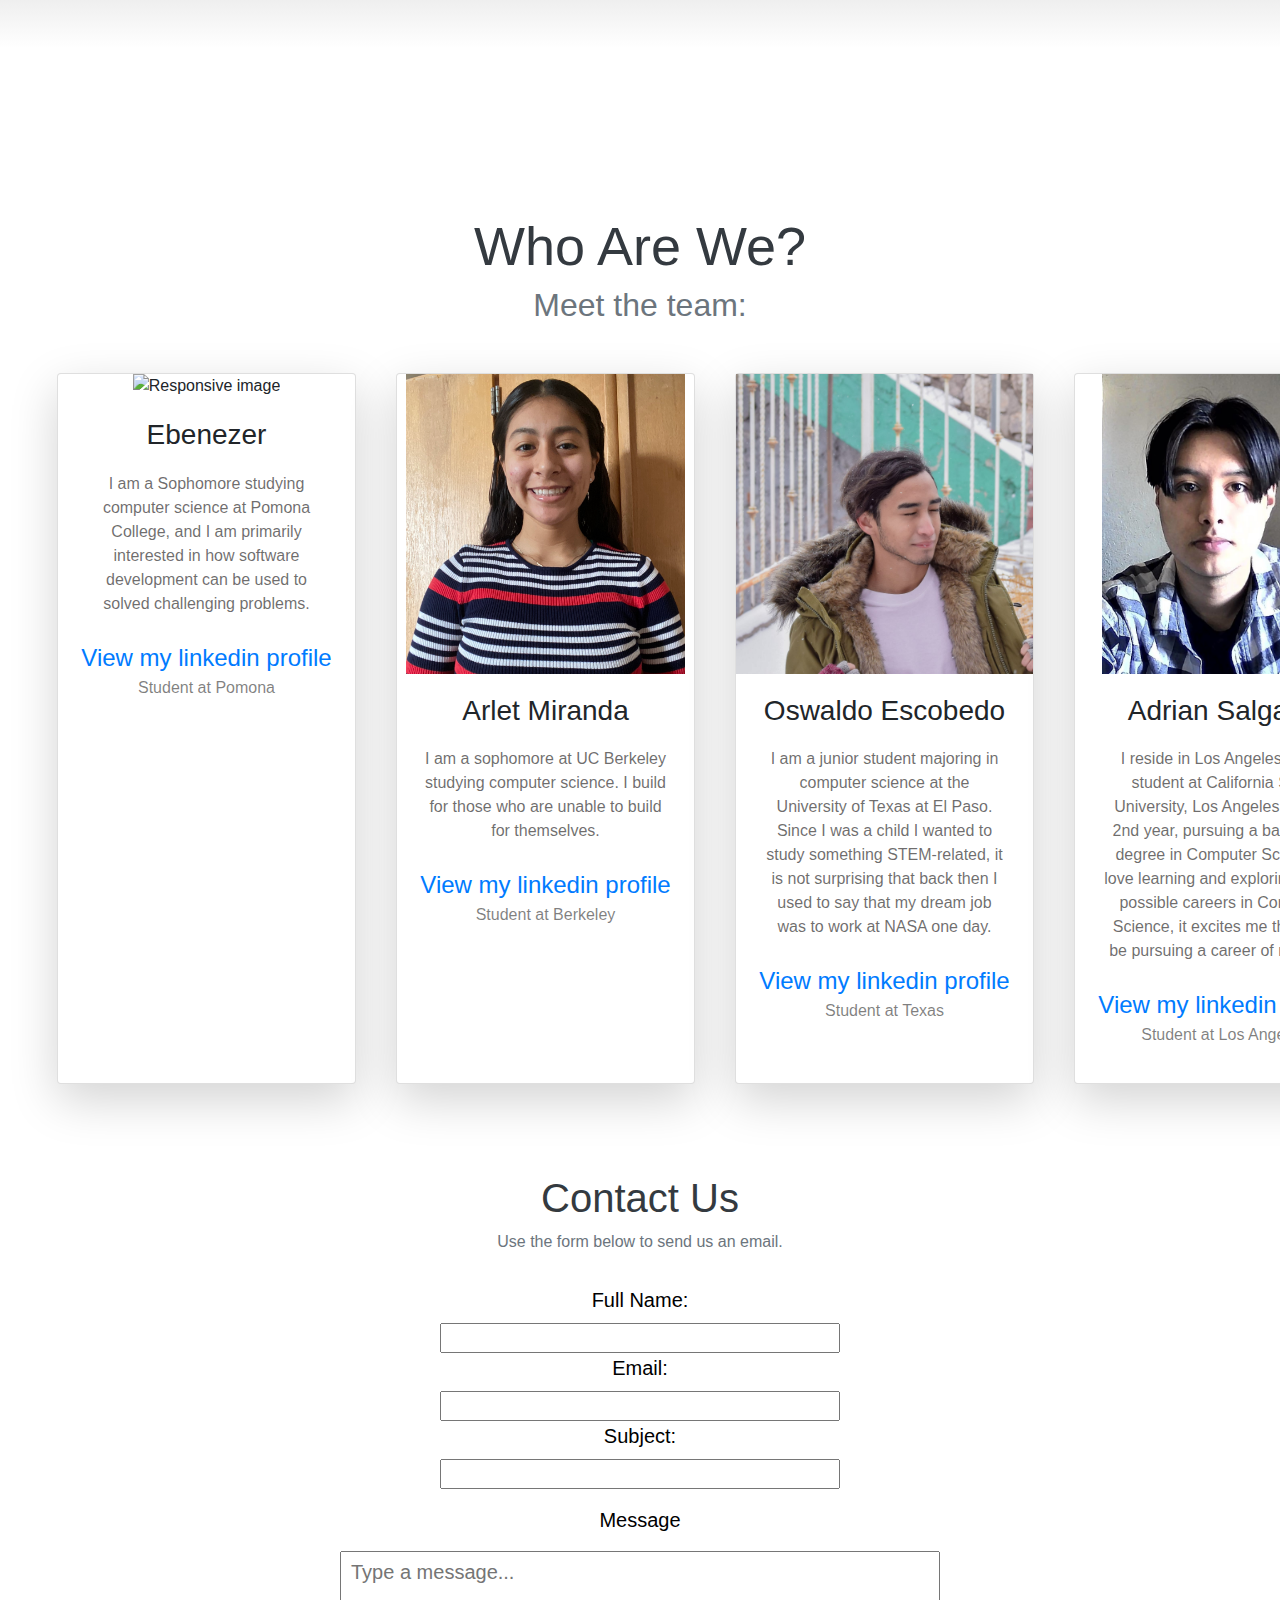
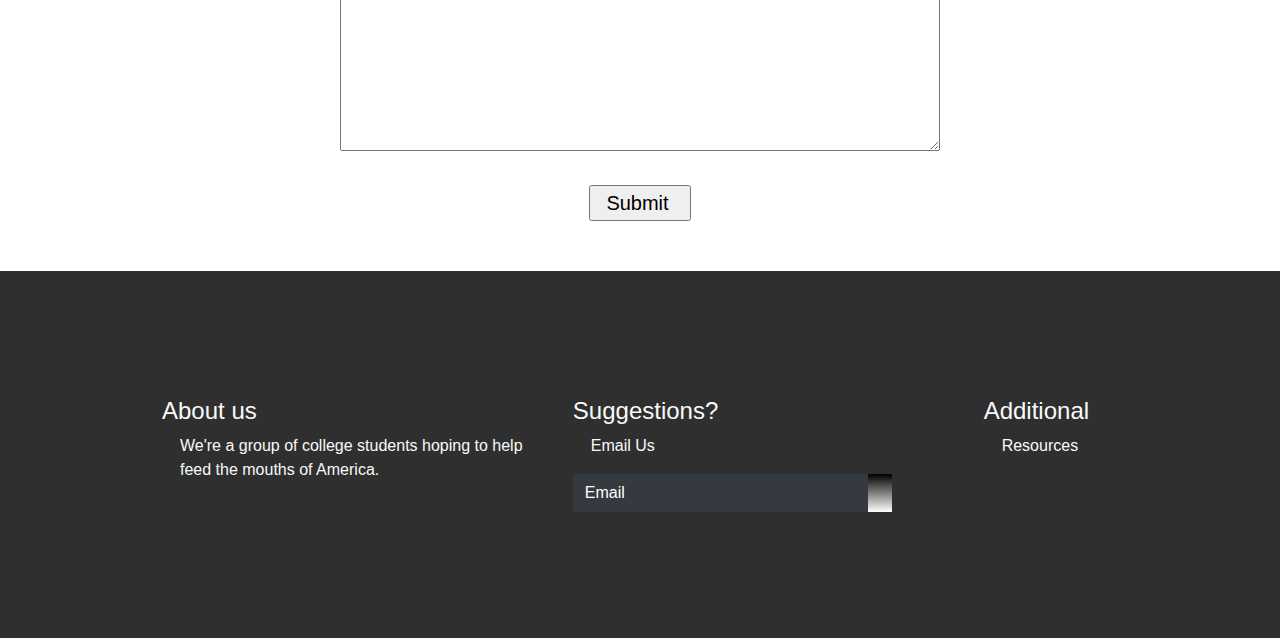
==== commit 24211841: "added Adrian's image to card" ====
--- a/portfolio/src/main/webapp/index.html
+++ b/portfolio/src/main/webapp/index.html
@@ -301,7 +301,7 @@
                 </div>
                 <div class="card d-inline-block shadow-lg">
                     <div class="card-img-top">
-                        <img src="../" class="img-fluid" alt="Responsive image" class="img-thumbnail">
+                        <img src="./images/adrian.jpg" class="img-fluid" alt="Responsive image" class="img-thumbnail">
                     </div>
                     <div class="card-body">
                         <h3 class="card-title">Adrian Salgado</h3>
@@ -319,7 +319,7 @@
         </section>
 
         <!-- Section 5 -->
-        <section class="Section-5">
+        <section class="Section-5" id="contact-section">
             <div class="container text-center">
                 <h1 class="text-dark">Contact Us</h1>
                 <p class="text-secondary">Use the form below to send us an email.</p>
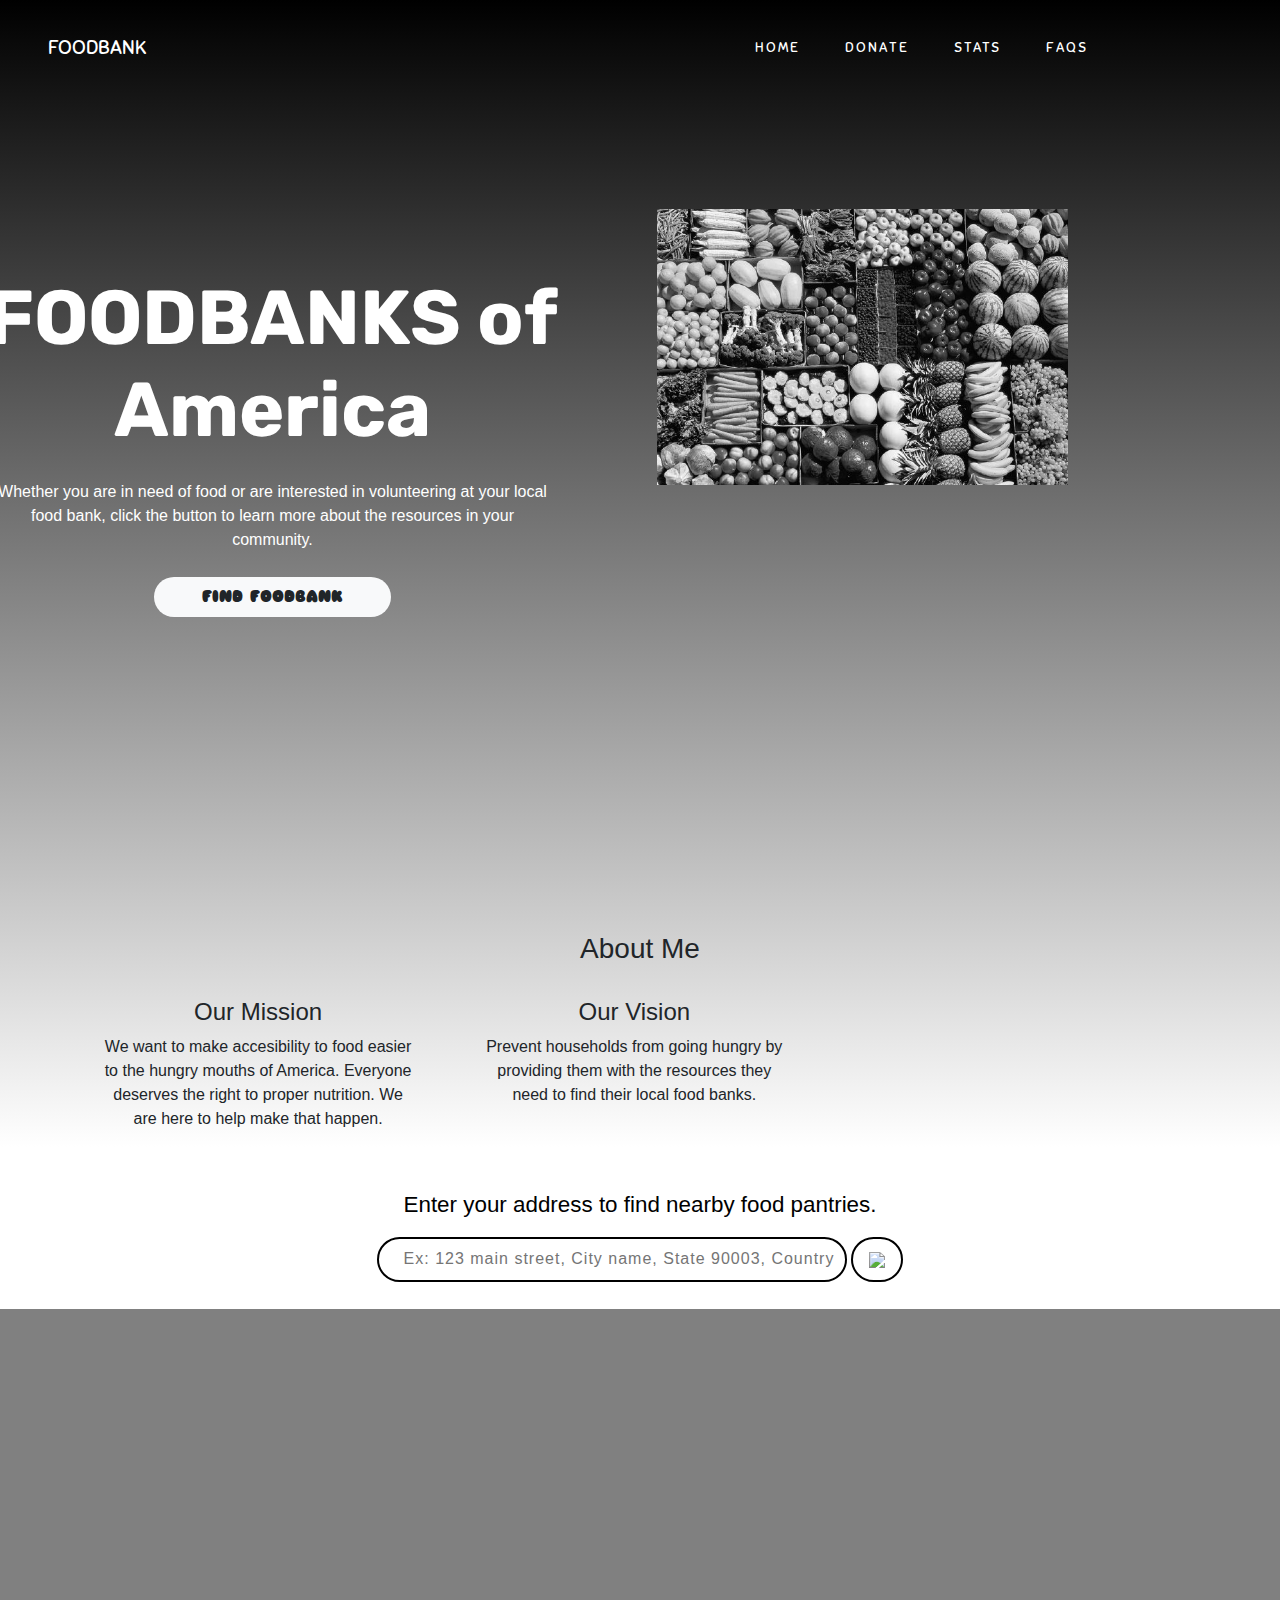
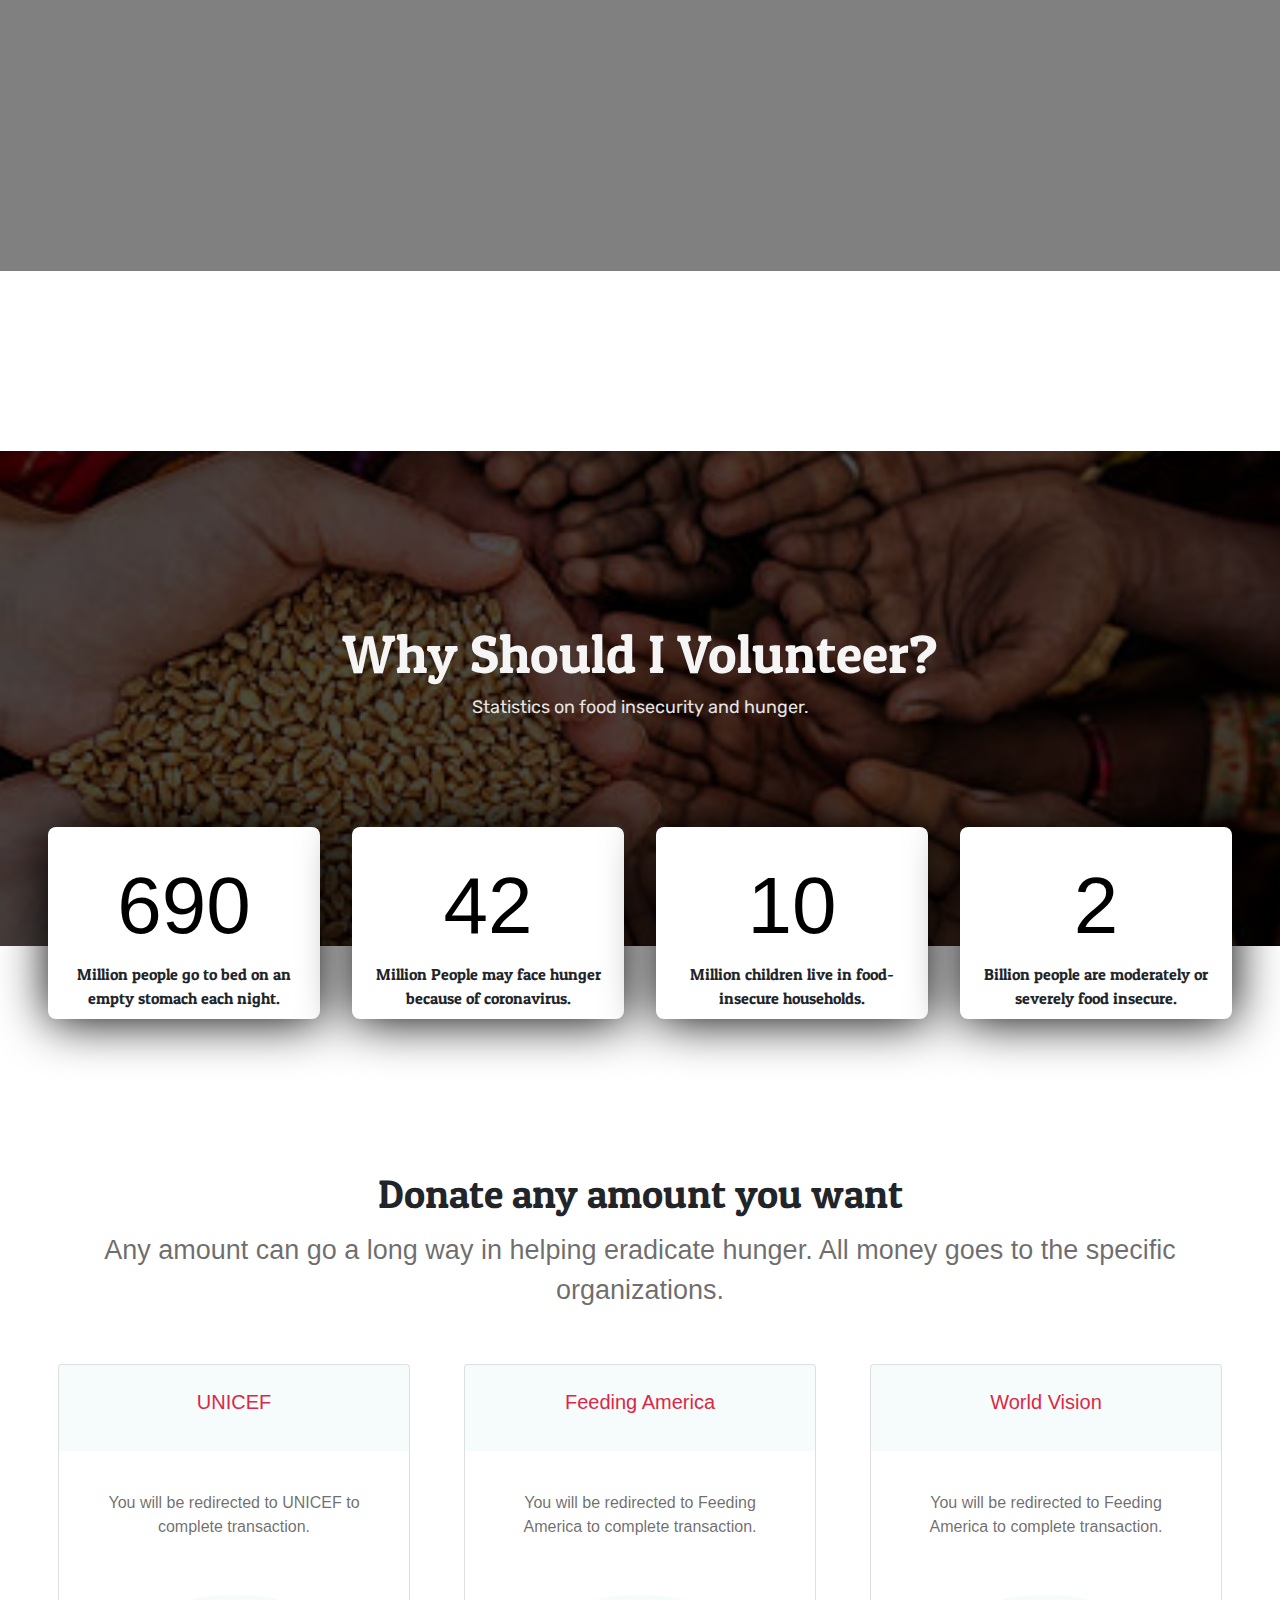
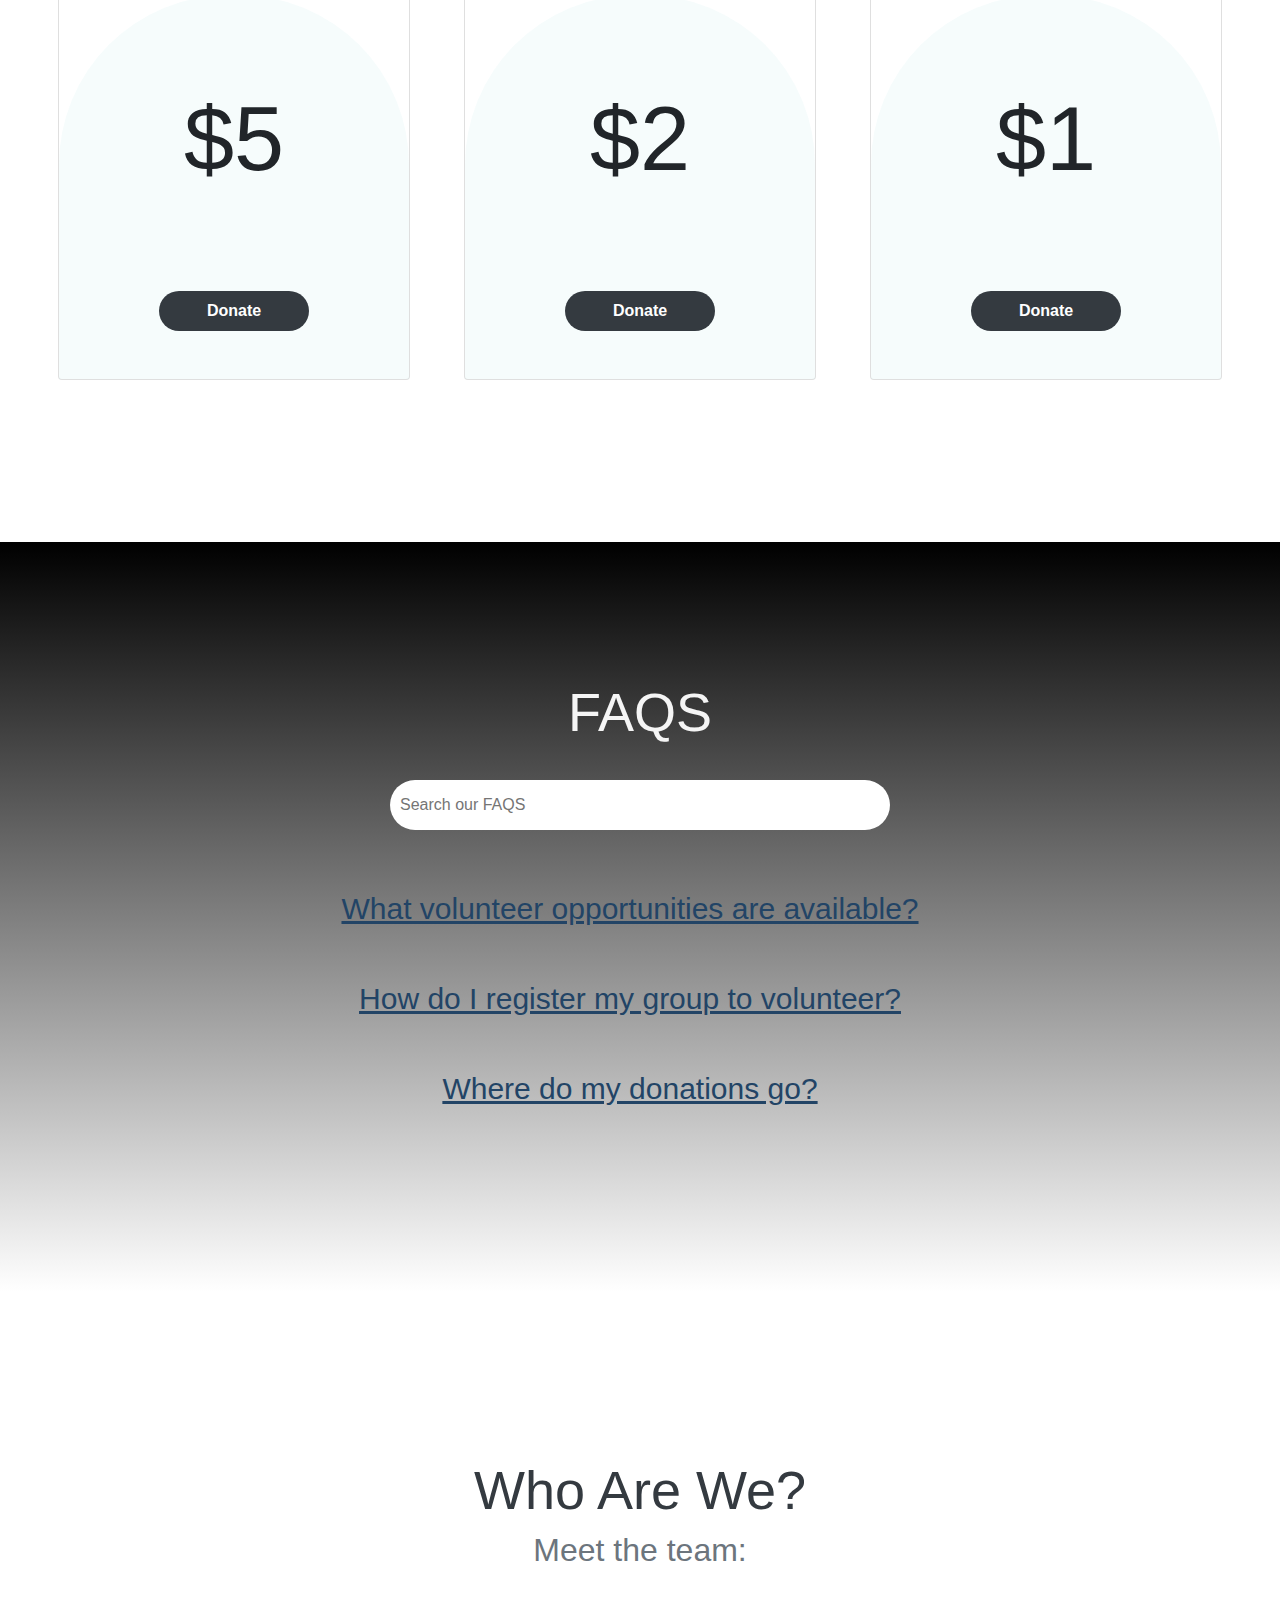
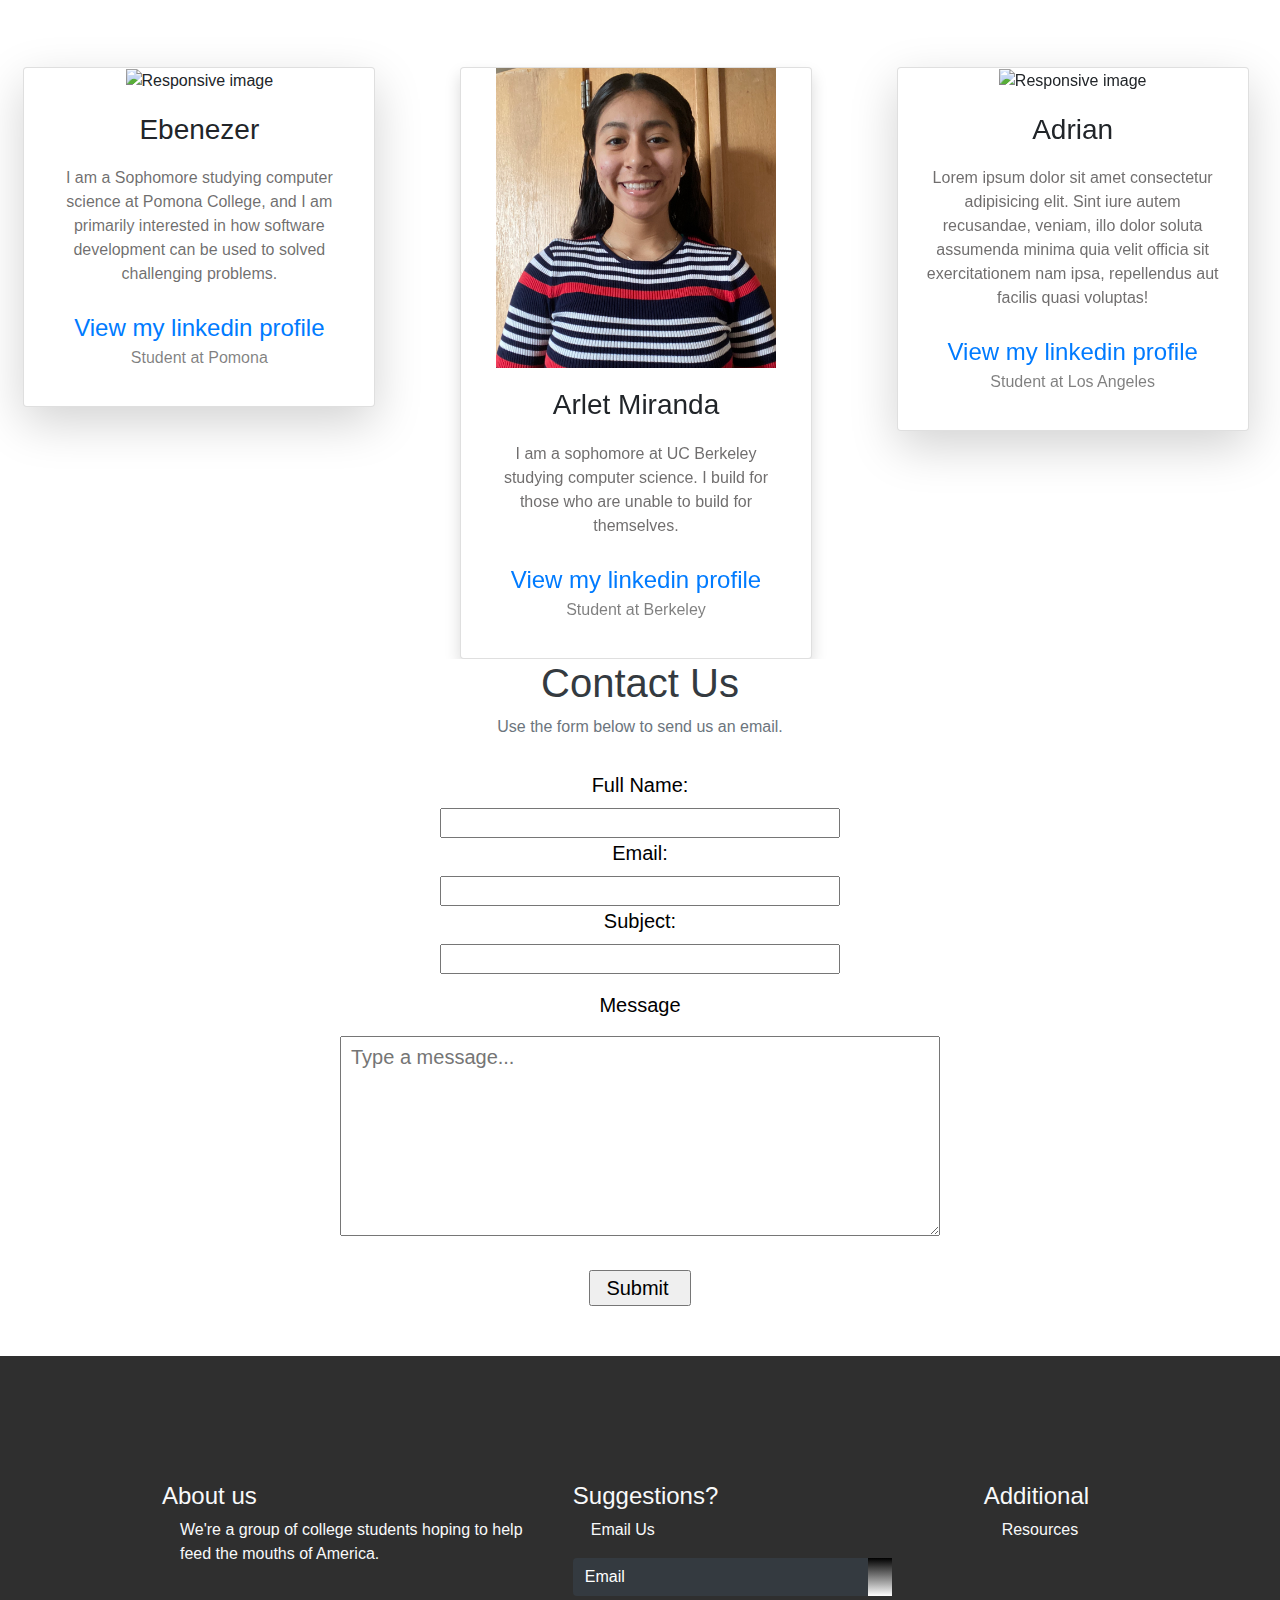
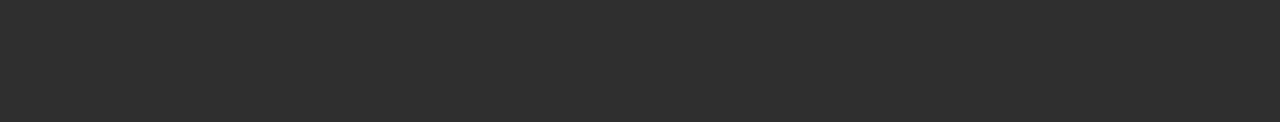
==== commit 88afa8c4: "Updated." ====
--- a/portfolio/src/main/webapp/index.html
+++ b/portfolio/src/main/webapp/index.html
@@ -5,6 +5,10 @@
     <meta charset="UTF-8" />
     <meta name="viewport" content="width=device-width, initial-scale=1.0" />
     <meta http-equiv="X-UA-Compatible" content="ie=edge" />
+    <meta property="og:image" content="https://d1ung6i9j8i9xc.cloudfront.net/wp-content/blogs.dir/123/files/2020/10/Community-Foodbank-of-New-Jersey-distribution.jpg">
+    <meta property="og:image:type" content="image/jpeg">
+    <meta property="og:image:width" content="200">
+    <meta property="og:image:height" content="200">
     <title>FoodBank</title>
 
     <link rel="stylesheet" href="https://stackpath.bootstrapcdn.com/bootstrap/4.3.1/css/bootstrap.min.css"
@@ -31,7 +35,7 @@
     <header>
         <div class="container-fluid p-0">
             <nav class="navbar navbar-expand-lg">
-                <a class="navbar-brand" href="index.html">
+                <a class="navbar-brand" href="#">
                     <i class="fas fa-book-reader fa-2x mx-3"></i>FOODBANK</a>
                 <button class="navbar-toggler" type="button" data-toggle="collapse" data-target="#navbarNav"
                     aria-controls="navbarNav" aria-expanded="false" aria-label="Toggle navigation">
@@ -55,7 +59,7 @@
                         <li class="nav-item">
                             <a class="nav-link" href="#stats">STATS</a>
                         </li>
-                        <li class="nav-item" id="faqs-item">
+                        <li class="nav-item">
                             <a class="nav-link" href="#faqs">FAQS</a>
                         </li>
                     </ul>
@@ -76,7 +80,7 @@
                     </a>
                 </div>
                 <div class="col-md-5 col-sm-12  h-25">
-                    <img src="./images/fruits-black-and-white.jpg" id="fruits-img" alt="" />
+                    <img src="./images/fruits-black-and-white.jpg"  alt="" />
             
                 </div>
                 
@@ -85,7 +89,6 @@
                 <div class="text-black text-center">
                 <h3>About Me</h3>
                 <br>
-                <br>
                 </div>
                 <div class="col-md-8 text-black">
                 <h4>Our Mission</h4>
@@ -94,13 +97,7 @@
                     happen. 
                 </p>
                 </div>
-                
-                <!--Empty column-->
-                <div class="col-md-8 text-black">
-                <img src="images/feedAmerica.jpg">
-                </div>
-                <!--Empty column done.-->
-                
+
                 <div class="col-md-8 text-black">                
                 <h4>Our Vision</h4>   
                 <p>Prevent households from going hungry  by providing them with the resources
@@ -112,26 +109,17 @@
         </div>
     </header>
     <main>
-    <br>
-    <br>
-    <br>
-    <br>
-    <br>
+
         <section class="section-1">
             <div class="search-bar-section">
-                <h2>Looking for a food pantry near you?</h2>
-                <br>
                 <h3>Enter your address to find nearby food pantries.</h3> 
                 <input id="address-text" class="search-bar" placeholder="Ex: 123 main street, City name, State 90003, Country"> 
-                <button class="search-button" onclick="getAddress()">SEARCH</button>            
-            </div>
+                <button class="search-button" onclick="getAddress()"><img src="images/searchIcon.png"></button>
+            </div>
+            
             <div id="panel"></div>
             <div id="map"></div>
         </section>
-
-        <h1 style="text-align: center;">If you're considering volunteering, check these stats out!</h1>
-        <br>
-        <br>        
         <section class="section-2 container-fluid p-0">
             <div class="cover">
                 <div class="overlay"></div>
@@ -168,7 +156,8 @@
                 <h1>Donate any amount you want</h1>
                 <p>
                     Any amount can go a long way in helping eradicate hunger. All money goes to the specific
-                    organizations.</p>
+                    organizations.
+                </p>
                 <div class="cards">
                     <div class="d-flex flex-row justify-content-center flex-wrap">
                         <div class="card">
@@ -229,15 +218,15 @@
                         <input id="search" placeholder="Search our FAQS" value="" size="30" /></p>
                         <p>&nbsp;</p>
                         <ul id="result">
-                            <li><strong class="questions">What volunteer opportunities are available?</strong><br /><br /><em>
+                            <li><strong>What volunteer opportunities are available?</strong><br /><br /><em>
                                     We have a number of volunteer opportunities for individuals and groups, whether you
                                     want to volunteer once a year or on a regular basis.
                                     <br /><br /></em></li>
-                            <li><strong class="questions">How do I register my group to volunteer?</strong><br /><br /><em>
+                            <li><strong>How do I register my group to volunteer?</strong><br /><br /><em>
                                     We currently don't offer volunteer registration sign ups. We only connect you to
                                     resources.
                                     <br /><br /></em></li>
-                            <li><strong class="questions">Where do my donations go?</strong><br /><br /><em>
+                            <li><strong>Where do my donations go?</strong><br /><br /><em>
                                         We don't accept donations. We direct you to complete donations 
                                         directly on the sites of the charity organizations.
                             <br /><br /></em></li> 
@@ -254,72 +243,87 @@
                 <h1 class="text-dark">Who Are We?</h1>
                 <h2 class="text-secondary">Meet the team:</h2>
             </div>
-            <div class="team-row text-center">
-                <div class="card d-inline-block shadow-lg">
-                    <div class="card-img-top">
-                        <img src="./images/ebene.jpg" class="img-fluid" alt="Responsive image" class="img-thumbnail">
-                    </div>
-                    <div class="card-body">
-                        <h3 class="card-title">Ebenezer</h3>
-                        <p class="card-text">
-                            I am a Sophomore studying computer science at Pomona College, and I am primarily interested in 
-                            how software development can be used to solved challenging problems. 
-                        </p>
-                        <a href="https://www.linkedin.com/in/ebenmensah/"  class="text-primary">View my linkedin profile</a>
-                        <p  class="text-black-50">Student at Pomona</p>
-                    </div>
-                </div>
-                <div class="card d-inline-block shadow-lg">
-                    <div class="card-img-top">
-                    <img src="./images/arlet.jpg" class="img-fluid" alt="Responsive image" class="img-thumbnail">
-                    </div>
-                    <div class="card-body">
-                        <h3 class="card-title">Arlet Miranda</h3>
-                        <p class="card-text">
-                            I am a sophomore at UC Berkeley studying computer science. I build for those 
-                            who are unable to build for themselves. 
-                        </p>
-                        <a href="https://www.linkedin.com/in/arlet-miranda" class="text-primary">View my linkedin profile</a>
-                        <p class="text-black-50">Student at Berkeley</p>
-                    </div>
-                </div>
-                <div class="card d-inline-block shadow-lg">
-                    <div class="card-img-top">
-                        <img src="./images/oswi.jpg" class="img-fluid" alt="Responsive image" class="img-thumbnail">
-                    </div>
-                    <div class="card-body">
-                        <h3 class="card-title">Oswaldo Escobedo</h3>
-                        <p class="card-text">
-                            I am a junior student majoring in computer science at the University 
-                            of Texas at El Paso. Since I was a child I wanted to study something STEM-related, 
-                            it is not surprising that back then I used to say that my dream job was to work at 
-                            NASA one day. 
-                        </p>
-                        <a href="https://www.linkedin.com/in/arlet-miranda" class="text-primary">View my linkedin profile</a>
-                        <p class="text-black-50">Student at Texas</p>
-                    </div>
-                </div>
-                <div class="card d-inline-block shadow-lg">
-                    <div class="card-img-top">
-                        <img src="./images/adrian.jpg" class="img-fluid" alt="Responsive image" class="img-thumbnail">
-                    </div>
-                    <div class="card-body">
-                        <h3 class="card-title">Adrian Salgado</h3>
-                        <p class="card-text">
-                            I reside in Los Angeles and a student at California State University, Los Angeles.
-                            I am a 2nd year, pursuing a bachelor's degree in Computer Science. I love learning 
-                            and exploring all the possible careers in Computer Science, it excites me that I will
-                                be pursuing a career of my own.
-                        </p>
-                        <a href="https://www.linkedin.com/in/adriansalgadocsula/" class="text-primary">View my linkedin profile</a>
-                        <p class="text-black-50">Student at Los Angeles</p>
+            <div class="team row ">
+                <div class="col-md-4 col-12 text-center">
+                    <div class="card mr-2 d-inline-block shadow-lg">
+                        <div class="card-img-top">
+                            <img src="./images/ebene.jpg"
+                                class="img-fluid" alt="Responsive image" class="img-thumbnail">
+                        </div>
+                        <div class="card-body">
+                            <h3 class="card-title">Ebenezer</h3>
+                            <p class="card-text">
+                                I am a Sophomore studying computer science at Pomona College, and I am primarily interested in 
+                                how software development can be used to solved challenging problems. 
+                            </p>
+                            <a href="https://www.linkedin.com/in/ebenmensah/"  class="text-primary">View my linkedin profile</a>
+                            <p  class="text-black-50">Student at Pomona</p>
+                        </div>
+                    </div>
+                </div>
+                <div class="col-md-4 col-12">
+                    <div id="carouselExampleControls" class="carousel slide " data-ride="carousel">
+                        <div class="carousel-inner text-center">
+                            <div class="carousel-item active">
+                                <div class="card mr-2 d-inline-block shadow">
+                                    <div class="card-img-top">
+                                        <img src="./images/arlet.jpg" class="img-fluid" alt="Responsive image" class="img-thumbnail">
+                                    </div>
+                                    <div class="card-body">
+                                        <h3 class="card-title">Arlet Miranda</h3>
+                                        <p class="card-text">
+                                            I am a sophomore at UC Berkeley studying computer science. I build for those 
+                                            who are unable to build for themselves. 
+                                        </p>
+                                        <a href="https://www.linkedin.com/in/arlet-miranda" class="text-primary">View my linkedin profile</a>
+                                        <p class="text-black-50">Student at Berkeley</p>
+                                    </div>
+                                </div>
+                            </div>
+                            <div class="carousel-item">
+                                <div class="card  d-inline-block mr-2 shadow">
+                                    <div class="card-img-top">
+                                        <img src="./" class="img-fluid" alt="Responsive image" class="img-thumbnail">
+                                    </div>
+                                    <div class="card-body">
+                                        <h3 class="card-title">Oswaldo</h3>
+                                        <p class="card-text">
+                                            Lorem ipsum dolor sit amet consectetur adipisicing elit. Sint iure autem
+                                            recusandae, veniam, illo dolor soluta assumenda
+                                            minima quia velit officia sit exercitationem nam ipsa, repellendus aut
+                                            facilis quasi voluptas!
+                                        </p>
+                                        <a href="#" class="text-primary">View my linkedin profile</a>
+                                        <p class="text-black-50">Student at Texas</p>
+                                    </div>
+                                </div>
+                            </div>
+                        </div>
+                    </div>
+                </div>
+                <div class="col-md-4 col-12 text-center">
+                    <div class="card mr-2 d-inline-block shadow-lg">
+                        <div class="card-img-top">
+                            <img src="../" class="img-fluid" alt="Responsive image" class="img-thumbnail">
+                        </div>
+                        <div class="card-body">
+                            <h3 class="card-title">Adrian</h3>
+                            <p class="card-text">
+                                Lorem ipsum dolor sit amet consectetur adipisicing elit. Sint iure autem recusandae,
+                                veniam, illo dolor soluta assumenda
+                                minima quia velit officia sit exercitationem nam ipsa, repellendus aut facilis quasi
+                                voluptas!
+                            </p>
+                            <a href="#" class="text-primary">View my linkedin profile</a>
+                            <p class="text-black-50">Student at Los Angeles</p>
+                        </div>
                     </div>
                 </div>
             </div>
         </section>
 
         <!-- Section 5 -->
-        <section class="Section-5" id="contact-section">
+        <section class="Section-5">
             <div class="container text-center">
                 <h1 class="text-dark">Contact Us</h1>
                 <p class="text-secondary">Use the form below to send us an email.</p>
--- a/portfolio/src/main/webapp/Style.css
+++ b/portfolio/src/main/webapp/Style.css
@@ -659,7 +659,7 @@
 
 .questions {
   font-weight: bolder;
-  font-family: cursive;
+  font-family: var(--Patua);
   text-decoration: none !important;
   color: black !important;
 }
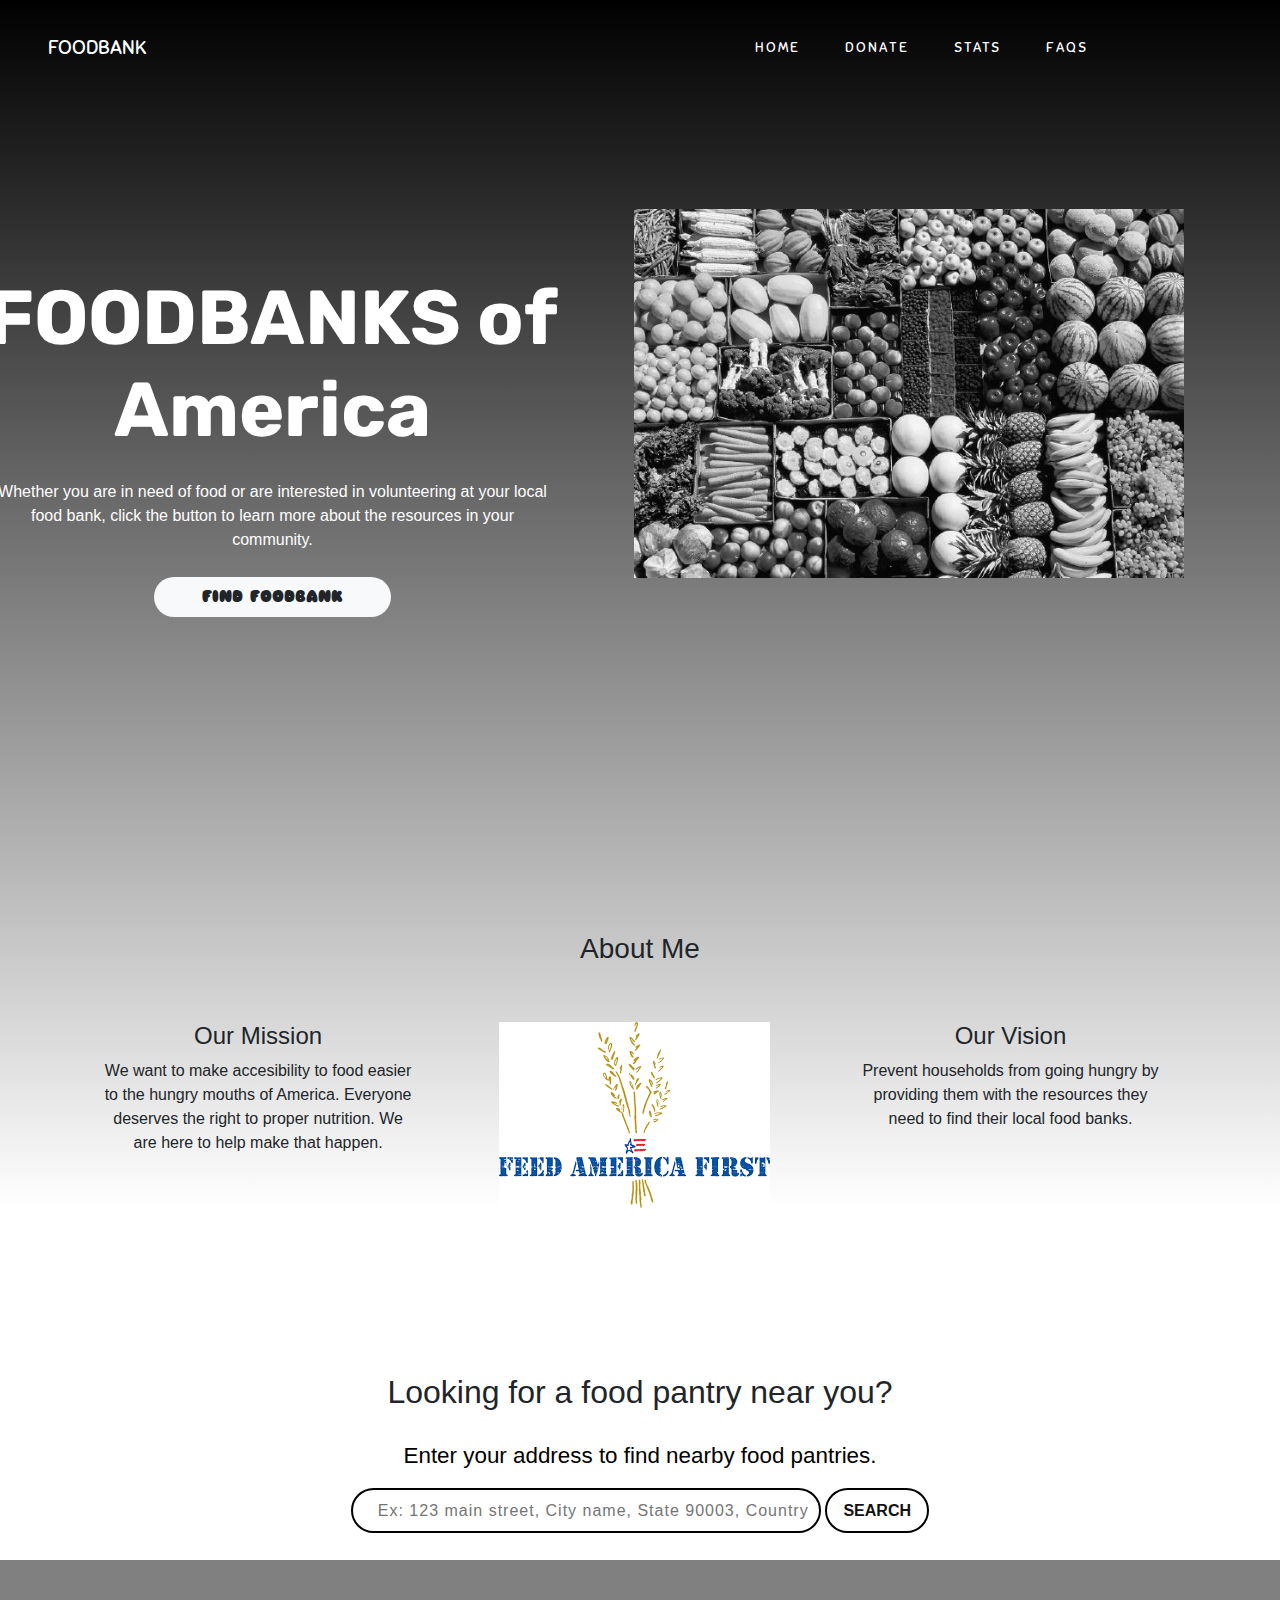
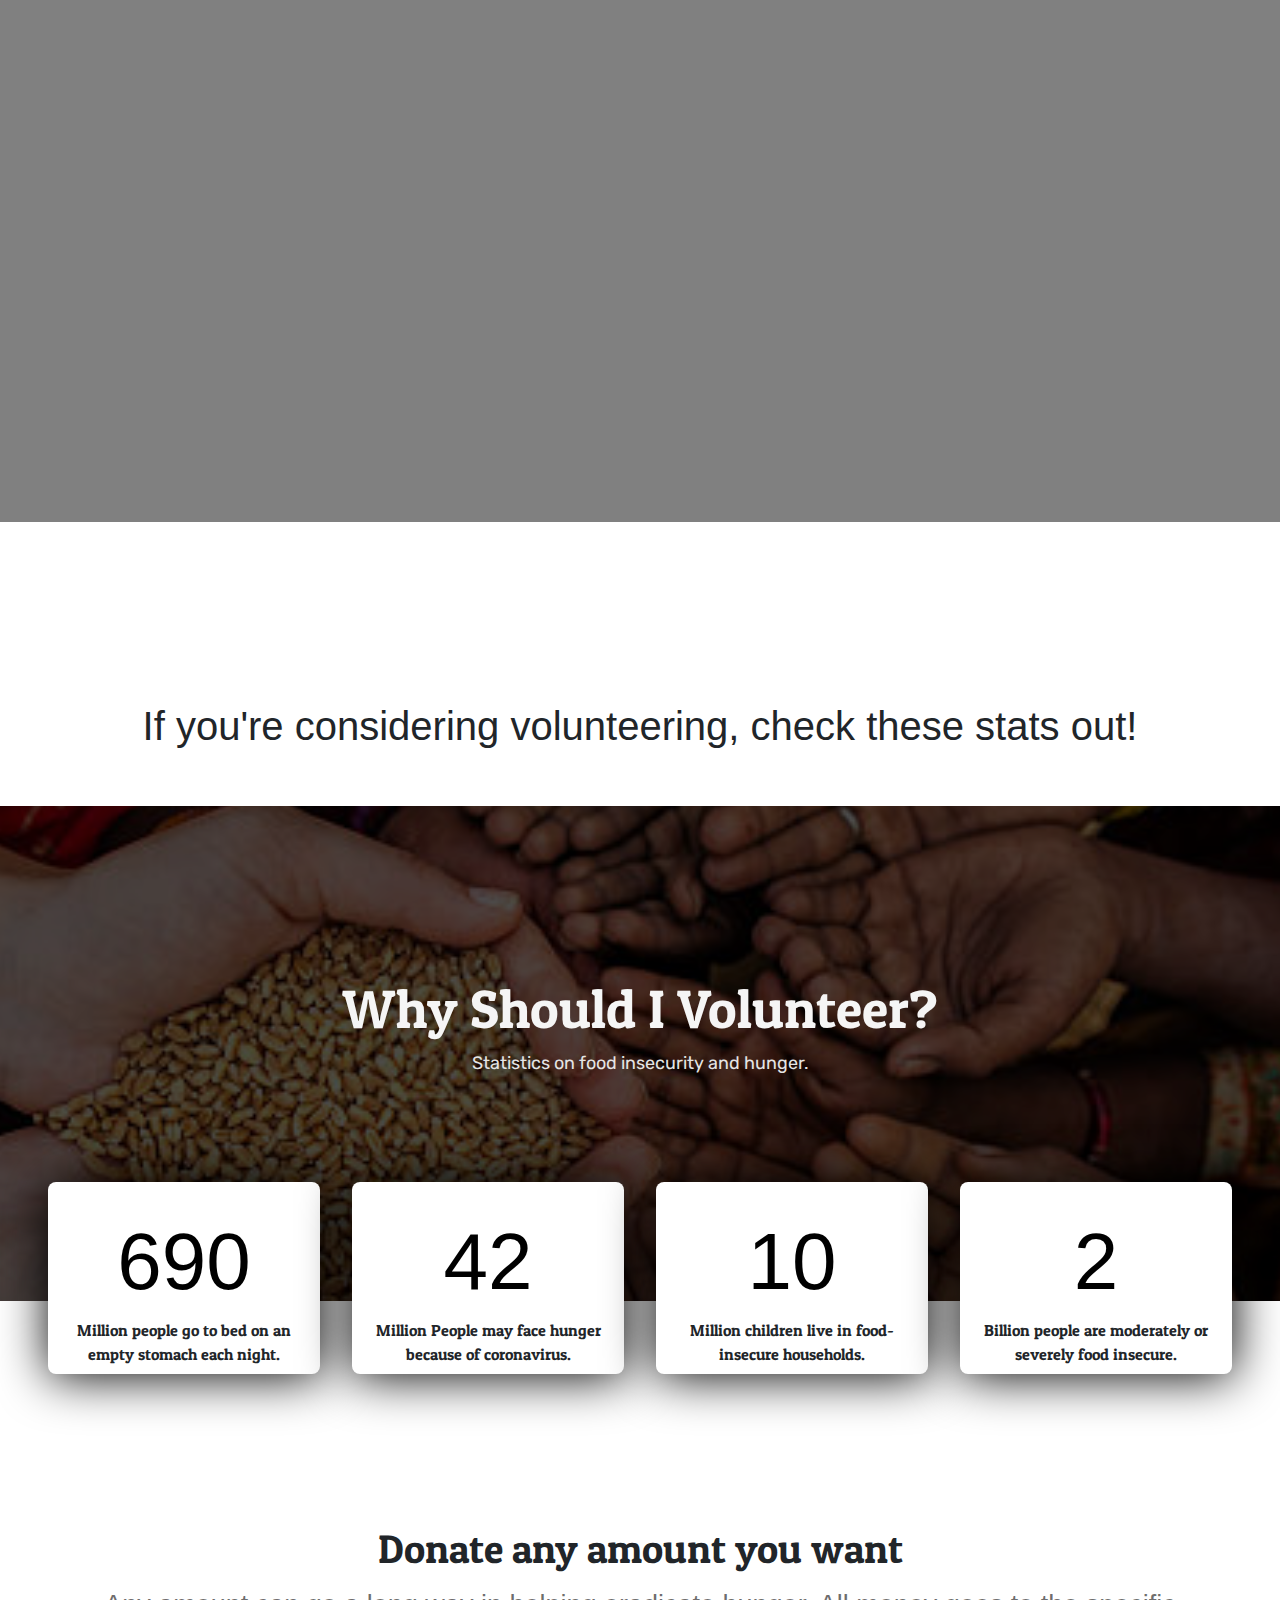
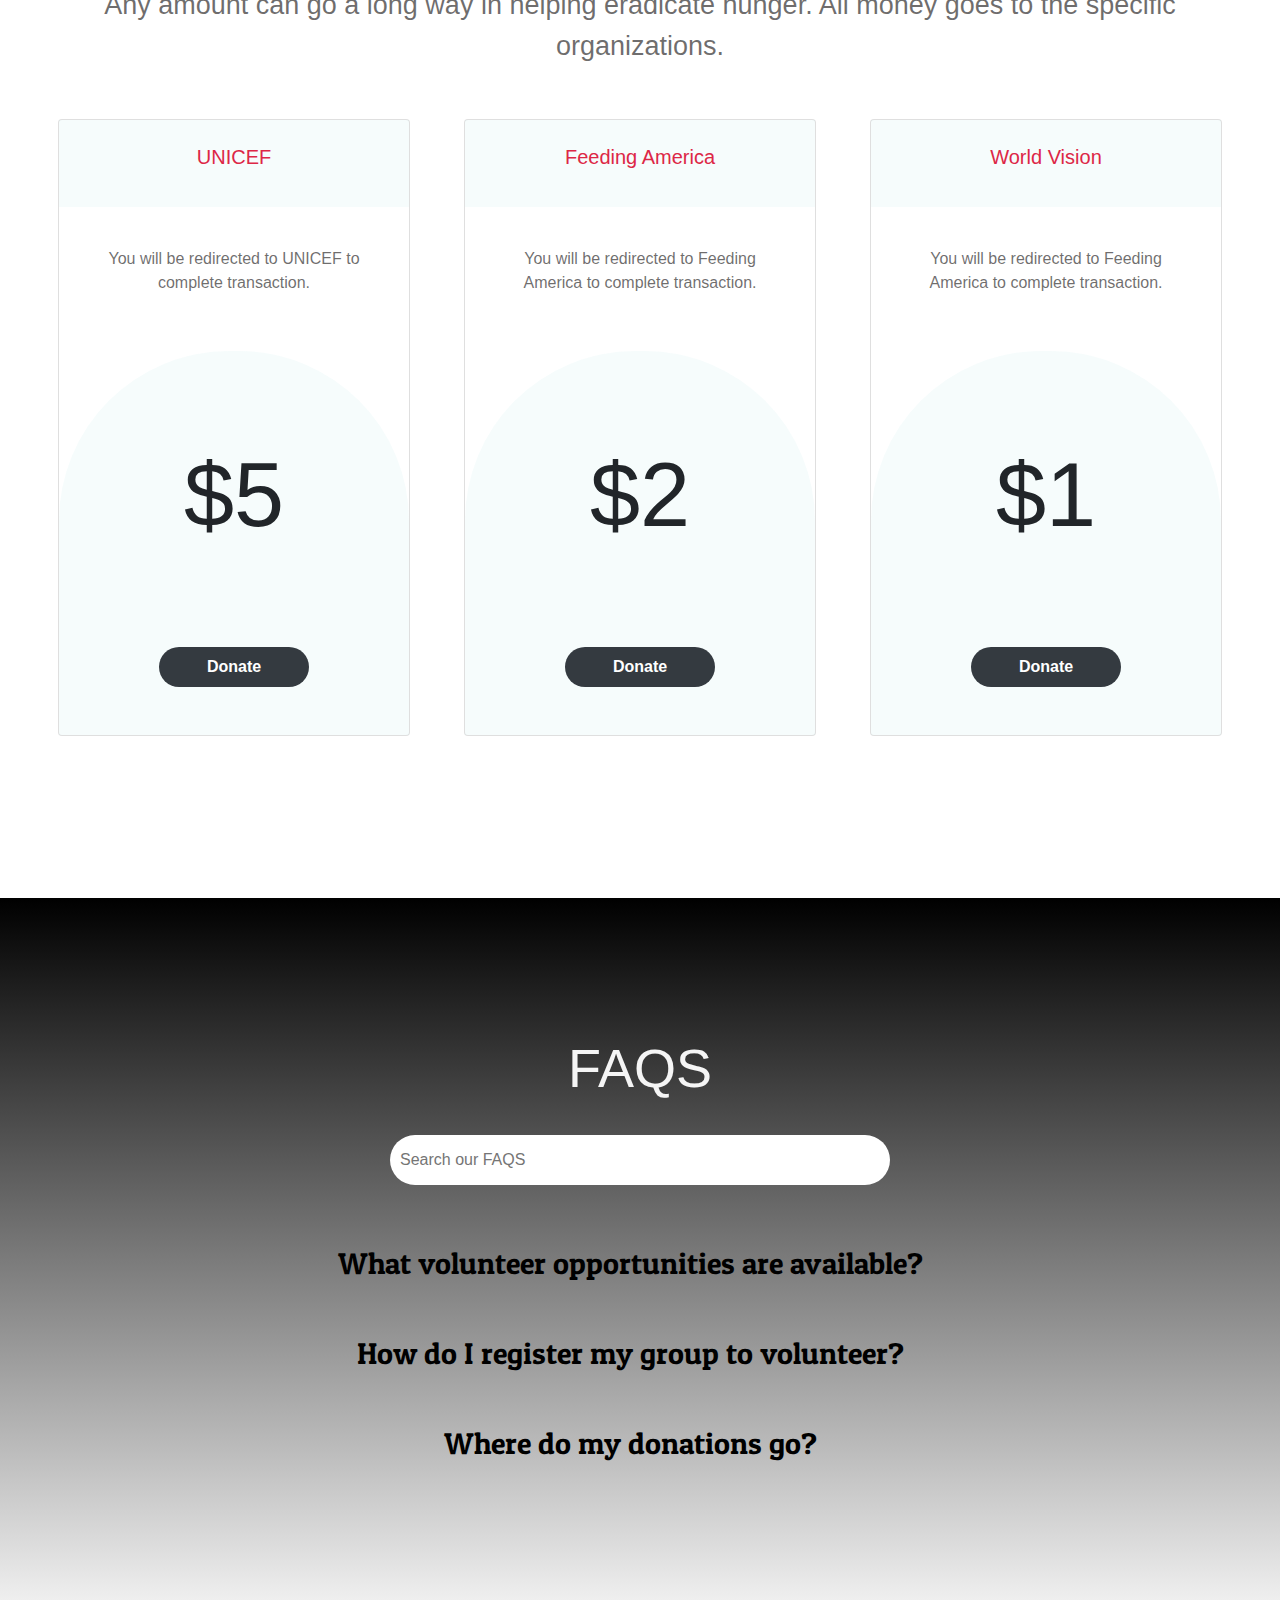
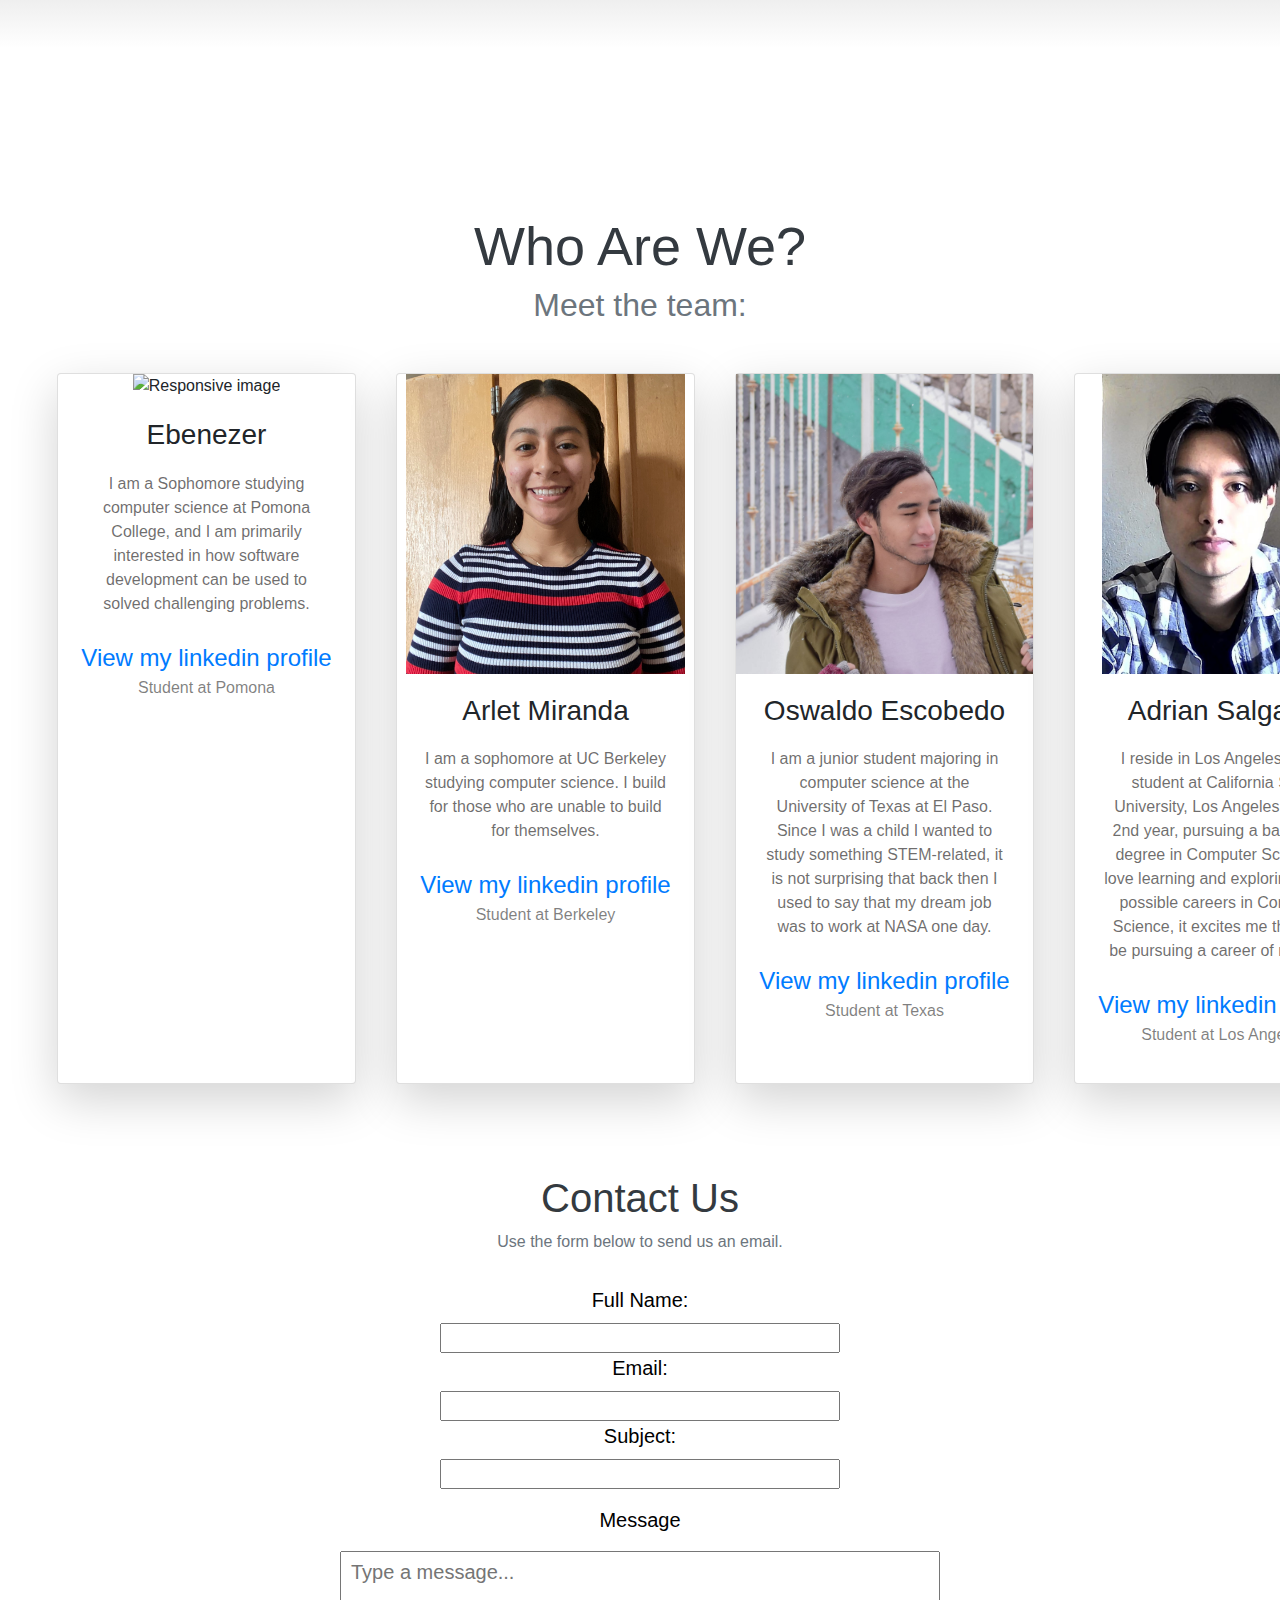
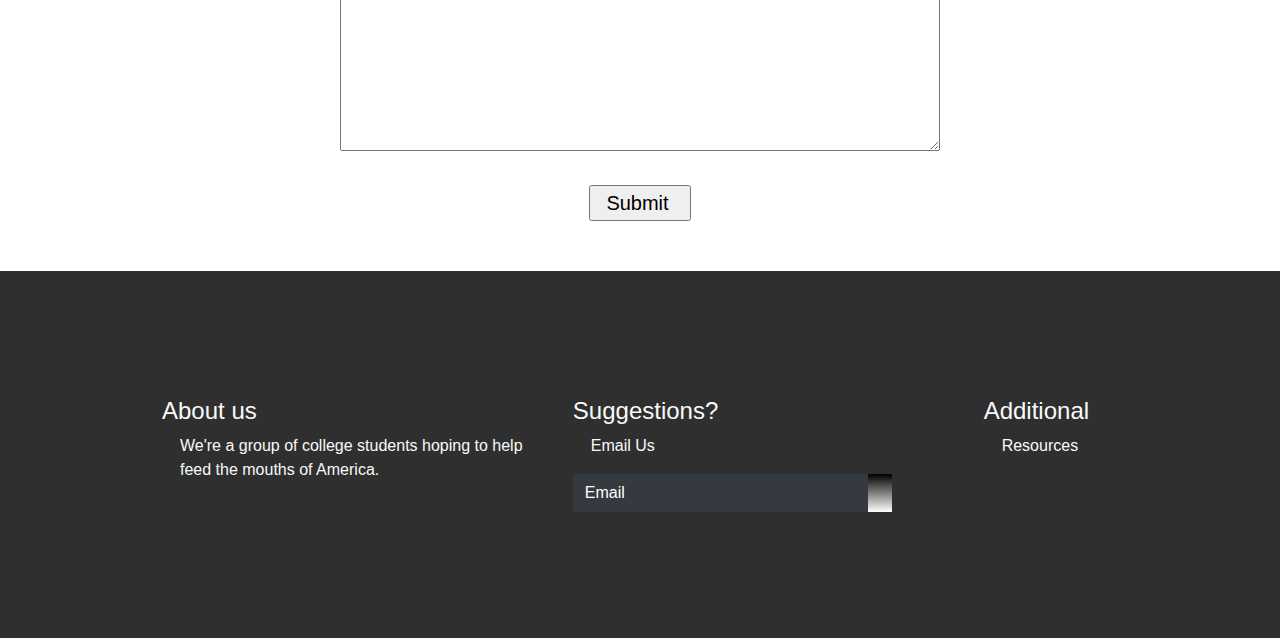
==== commit 4642816d: "Updated." ====
--- a/portfolio/src/main/webapp/index.html
+++ b/portfolio/src/main/webapp/index.html
@@ -35,7 +35,7 @@
     <header>
         <div class="container-fluid p-0">
             <nav class="navbar navbar-expand-lg">
-                <a class="navbar-brand" href="#">
+                <a class="navbar-brand" href="index.html">
                     <i class="fas fa-book-reader fa-2x mx-3"></i>FOODBANK</a>
                 <button class="navbar-toggler" type="button" data-toggle="collapse" data-target="#navbarNav"
                     aria-controls="navbarNav" aria-expanded="false" aria-label="Toggle navigation">
@@ -59,7 +59,7 @@
                         <li class="nav-item">
                             <a class="nav-link" href="#stats">STATS</a>
                         </li>
-                        <li class="nav-item">
+                        <li class="nav-item" id="faqs-item">
                             <a class="nav-link" href="#faqs">FAQS</a>
                         </li>
                     </ul>
@@ -80,7 +80,7 @@
                     </a>
                 </div>
                 <div class="col-md-5 col-sm-12  h-25">
-                    <img src="./images/fruits-black-and-white.jpg"  alt="" />
+                    <img src="./images/fruits-black-and-white.jpg" id="fruits-img" alt="" />
             
                 </div>
                 
@@ -89,6 +89,7 @@
                 <div class="text-black text-center">
                 <h3>About Me</h3>
                 <br>
+                <br>
                 </div>
                 <div class="col-md-8 text-black">
                 <h4>Our Mission</h4>
@@ -97,7 +98,13 @@
                     happen. 
                 </p>
                 </div>
-
+                
+                <!--Empty column-->
+                <div class="col-md-8 text-black">
+                <img src="images/feedAmerica.jpg">
+                </div>
+                <!--Empty column done.-->
+                
                 <div class="col-md-8 text-black">                
                 <h4>Our Vision</h4>   
                 <p>Prevent households from going hungry  by providing them with the resources
@@ -109,17 +116,26 @@
         </div>
     </header>
     <main>
-
+    <br>
+    <br>
+    <br>
+    <br>
+    <br>
         <section class="section-1">
             <div class="search-bar-section">
+                <h2>Looking for a food pantry near you?</h2>
+                <br>
                 <h3>Enter your address to find nearby food pantries.</h3> 
                 <input id="address-text" class="search-bar" placeholder="Ex: 123 main street, City name, State 90003, Country"> 
-                <button class="search-button" onclick="getAddress()"><img src="images/searchIcon.png"></button>
-            </div>
-            
+                <button class="search-button" onclick="getAddress()">SEARCH</button>            
+            </div>
             <div id="panel"></div>
             <div id="map"></div>
         </section>
+
+        <h1 style="text-align: center;">If you're considering volunteering, check these stats out!</h1>
+        <br>
+        <br>        
         <section class="section-2 container-fluid p-0">
             <div class="cover">
                 <div class="overlay"></div>
@@ -156,8 +172,7 @@
                 <h1>Donate any amount you want</h1>
                 <p>
                     Any amount can go a long way in helping eradicate hunger. All money goes to the specific
-                    organizations.
-                </p>
+                    organizations.</p>
                 <div class="cards">
                     <div class="d-flex flex-row justify-content-center flex-wrap">
                         <div class="card">
@@ -218,15 +233,15 @@
                         <input id="search" placeholder="Search our FAQS" value="" size="30" /></p>
                         <p>&nbsp;</p>
                         <ul id="result">
-                            <li><strong>What volunteer opportunities are available?</strong><br /><br /><em>
+                            <li><strong class="questions">What volunteer opportunities are available?</strong><br /><br /><em>
                                     We have a number of volunteer opportunities for individuals and groups, whether you
                                     want to volunteer once a year or on a regular basis.
                                     <br /><br /></em></li>
-                            <li><strong>How do I register my group to volunteer?</strong><br /><br /><em>
+                            <li><strong class="questions">How do I register my group to volunteer?</strong><br /><br /><em>
                                     We currently don't offer volunteer registration sign ups. We only connect you to
                                     resources.
                                     <br /><br /></em></li>
-                            <li><strong>Where do my donations go?</strong><br /><br /><em>
+                            <li><strong class="questions">Where do my donations go?</strong><br /><br /><em>
                                         We don't accept donations. We direct you to complete donations 
                                         directly on the sites of the charity organizations.
                             <br /><br /></em></li> 
@@ -243,87 +258,72 @@
                 <h1 class="text-dark">Who Are We?</h1>
                 <h2 class="text-secondary">Meet the team:</h2>
             </div>
-            <div class="team row ">
-                <div class="col-md-4 col-12 text-center">
-                    <div class="card mr-2 d-inline-block shadow-lg">
-                        <div class="card-img-top">
-                            <img src="./images/ebene.jpg"
-                                class="img-fluid" alt="Responsive image" class="img-thumbnail">
-                        </div>
-                        <div class="card-body">
-                            <h3 class="card-title">Ebenezer</h3>
-                            <p class="card-text">
-                                I am a Sophomore studying computer science at Pomona College, and I am primarily interested in 
-                                how software development can be used to solved challenging problems. 
-                            </p>
-                            <a href="https://www.linkedin.com/in/ebenmensah/"  class="text-primary">View my linkedin profile</a>
-                            <p  class="text-black-50">Student at Pomona</p>
-                        </div>
-                    </div>
-                </div>
-                <div class="col-md-4 col-12">
-                    <div id="carouselExampleControls" class="carousel slide " data-ride="carousel">
-                        <div class="carousel-inner text-center">
-                            <div class="carousel-item active">
-                                <div class="card mr-2 d-inline-block shadow">
-                                    <div class="card-img-top">
-                                        <img src="./images/arlet.jpg" class="img-fluid" alt="Responsive image" class="img-thumbnail">
-                                    </div>
-                                    <div class="card-body">
-                                        <h3 class="card-title">Arlet Miranda</h3>
-                                        <p class="card-text">
-                                            I am a sophomore at UC Berkeley studying computer science. I build for those 
-                                            who are unable to build for themselves. 
-                                        </p>
-                                        <a href="https://www.linkedin.com/in/arlet-miranda" class="text-primary">View my linkedin profile</a>
-                                        <p class="text-black-50">Student at Berkeley</p>
-                                    </div>
-                                </div>
-                            </div>
-                            <div class="carousel-item">
-                                <div class="card  d-inline-block mr-2 shadow">
-                                    <div class="card-img-top">
-                                        <img src="./" class="img-fluid" alt="Responsive image" class="img-thumbnail">
-                                    </div>
-                                    <div class="card-body">
-                                        <h3 class="card-title">Oswaldo</h3>
-                                        <p class="card-text">
-                                            Lorem ipsum dolor sit amet consectetur adipisicing elit. Sint iure autem
-                                            recusandae, veniam, illo dolor soluta assumenda
-                                            minima quia velit officia sit exercitationem nam ipsa, repellendus aut
-                                            facilis quasi voluptas!
-                                        </p>
-                                        <a href="#" class="text-primary">View my linkedin profile</a>
-                                        <p class="text-black-50">Student at Texas</p>
-                                    </div>
-                                </div>
-                            </div>
-                        </div>
-                    </div>
-                </div>
-                <div class="col-md-4 col-12 text-center">
-                    <div class="card mr-2 d-inline-block shadow-lg">
-                        <div class="card-img-top">
-                            <img src="../" class="img-fluid" alt="Responsive image" class="img-thumbnail">
-                        </div>
-                        <div class="card-body">
-                            <h3 class="card-title">Adrian</h3>
-                            <p class="card-text">
-                                Lorem ipsum dolor sit amet consectetur adipisicing elit. Sint iure autem recusandae,
-                                veniam, illo dolor soluta assumenda
-                                minima quia velit officia sit exercitationem nam ipsa, repellendus aut facilis quasi
-                                voluptas!
-                            </p>
-                            <a href="#" class="text-primary">View my linkedin profile</a>
-                            <p class="text-black-50">Student at Los Angeles</p>
-                        </div>
+            <div class="team-row text-center">
+                <div class="card d-inline-block shadow-lg">
+                    <div class="card-img-top">
+                        <img src="./images/ebene.jpg" class="img-fluid" alt="Responsive image" class="img-thumbnail">
+                    </div>
+                    <div class="card-body">
+                        <h3 class="card-title">Ebenezer</h3>
+                        <p class="card-text">
+                            I am a Sophomore studying computer science at Pomona College, and I am primarily interested in 
+                            how software development can be used to solved challenging problems. 
+                        </p>
+                        <a href="https://www.linkedin.com/in/ebenmensah/"  class="text-primary">View my linkedin profile</a>
+                        <p  class="text-black-50">Student at Pomona</p>
+                    </div>
+                </div>
+                <div class="card d-inline-block shadow-lg">
+                    <div class="card-img-top">
+                    <img src="./images/arlet.jpg" class="img-fluid" alt="Responsive image" class="img-thumbnail">
+                    </div>
+                    <div class="card-body">
+                        <h3 class="card-title">Arlet Miranda</h3>
+                        <p class="card-text">
+                            I am a sophomore at UC Berkeley studying computer science. I build for those 
+                            who are unable to build for themselves. 
+                        </p>
+                        <a href="https://www.linkedin.com/in/arlet-miranda" class="text-primary">View my linkedin profile</a>
+                        <p class="text-black-50">Student at Berkeley</p>
+                    </div>
+                </div>
+                <div class="card d-inline-block shadow-lg">
+                    <div class="card-img-top">
+                        <img src="./images/oswi.jpg" class="img-fluid" alt="Responsive image" class="img-thumbnail">
+                    </div>
+                    <div class="card-body">
+                        <h3 class="card-title">Oswaldo Escobedo</h3>
+                        <p class="card-text">
+                            I am a junior student majoring in computer science at the University 
+                            of Texas at El Paso. Since I was a child I wanted to study something STEM-related, 
+                            it is not surprising that back then I used to say that my dream job was to work at 
+                            NASA one day. 
+                        </p>
+                        <a href="https://www.linkedin.com/in/arlet-miranda" class="text-primary">View my linkedin profile</a>
+                        <p class="text-black-50">Student at Texas</p>
+                    </div>
+                </div>
+                <div class="card d-inline-block shadow-lg">
+                    <div class="card-img-top">
+                        <img src="./images/adrian.jpg" class="img-fluid" alt="Responsive image" class="img-thumbnail">
+                    </div>
+                    <div class="card-body">
+                        <h3 class="card-title">Adrian Salgado</h3>
+                        <p class="card-text">
+                            I reside in Los Angeles and a student at California State University, Los Angeles.
+                            I am a 2nd year, pursuing a bachelor's degree in Computer Science. I love learning 
+                            and exploring all the possible careers in Computer Science, it excites me that I will
+                                be pursuing a career of my own.
+                        </p>
+                        <a href="https://www.linkedin.com/in/adriansalgadocsula/" class="text-primary">View my linkedin profile</a>
+                        <p class="text-black-50">Student at Los Angeles</p>
                     </div>
                 </div>
             </div>
         </section>
 
         <!-- Section 5 -->
-        <section class="Section-5">
+        <section class="Section-5" id="contact-section">
             <div class="container text-center">
                 <h1 class="text-dark">Contact Us</h1>
                 <p class="text-secondary">Use the form below to send us an email.</p>
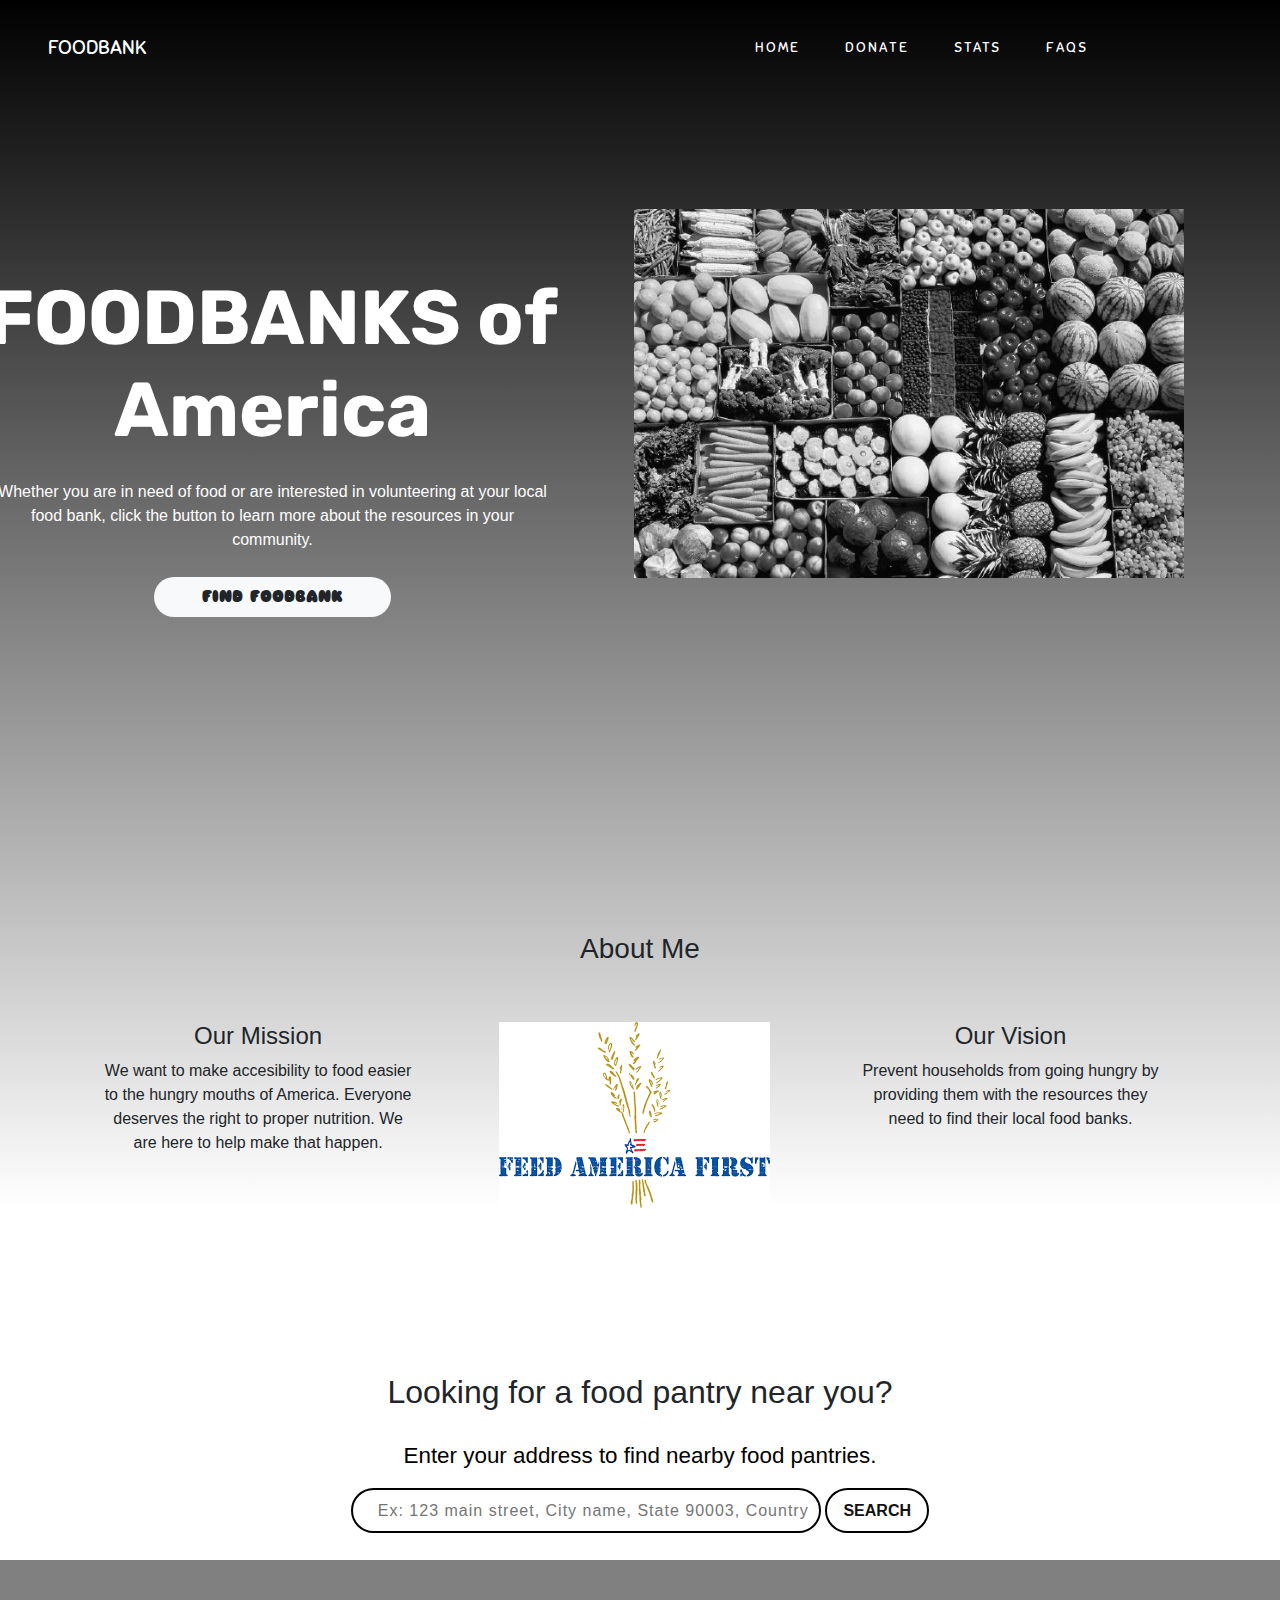
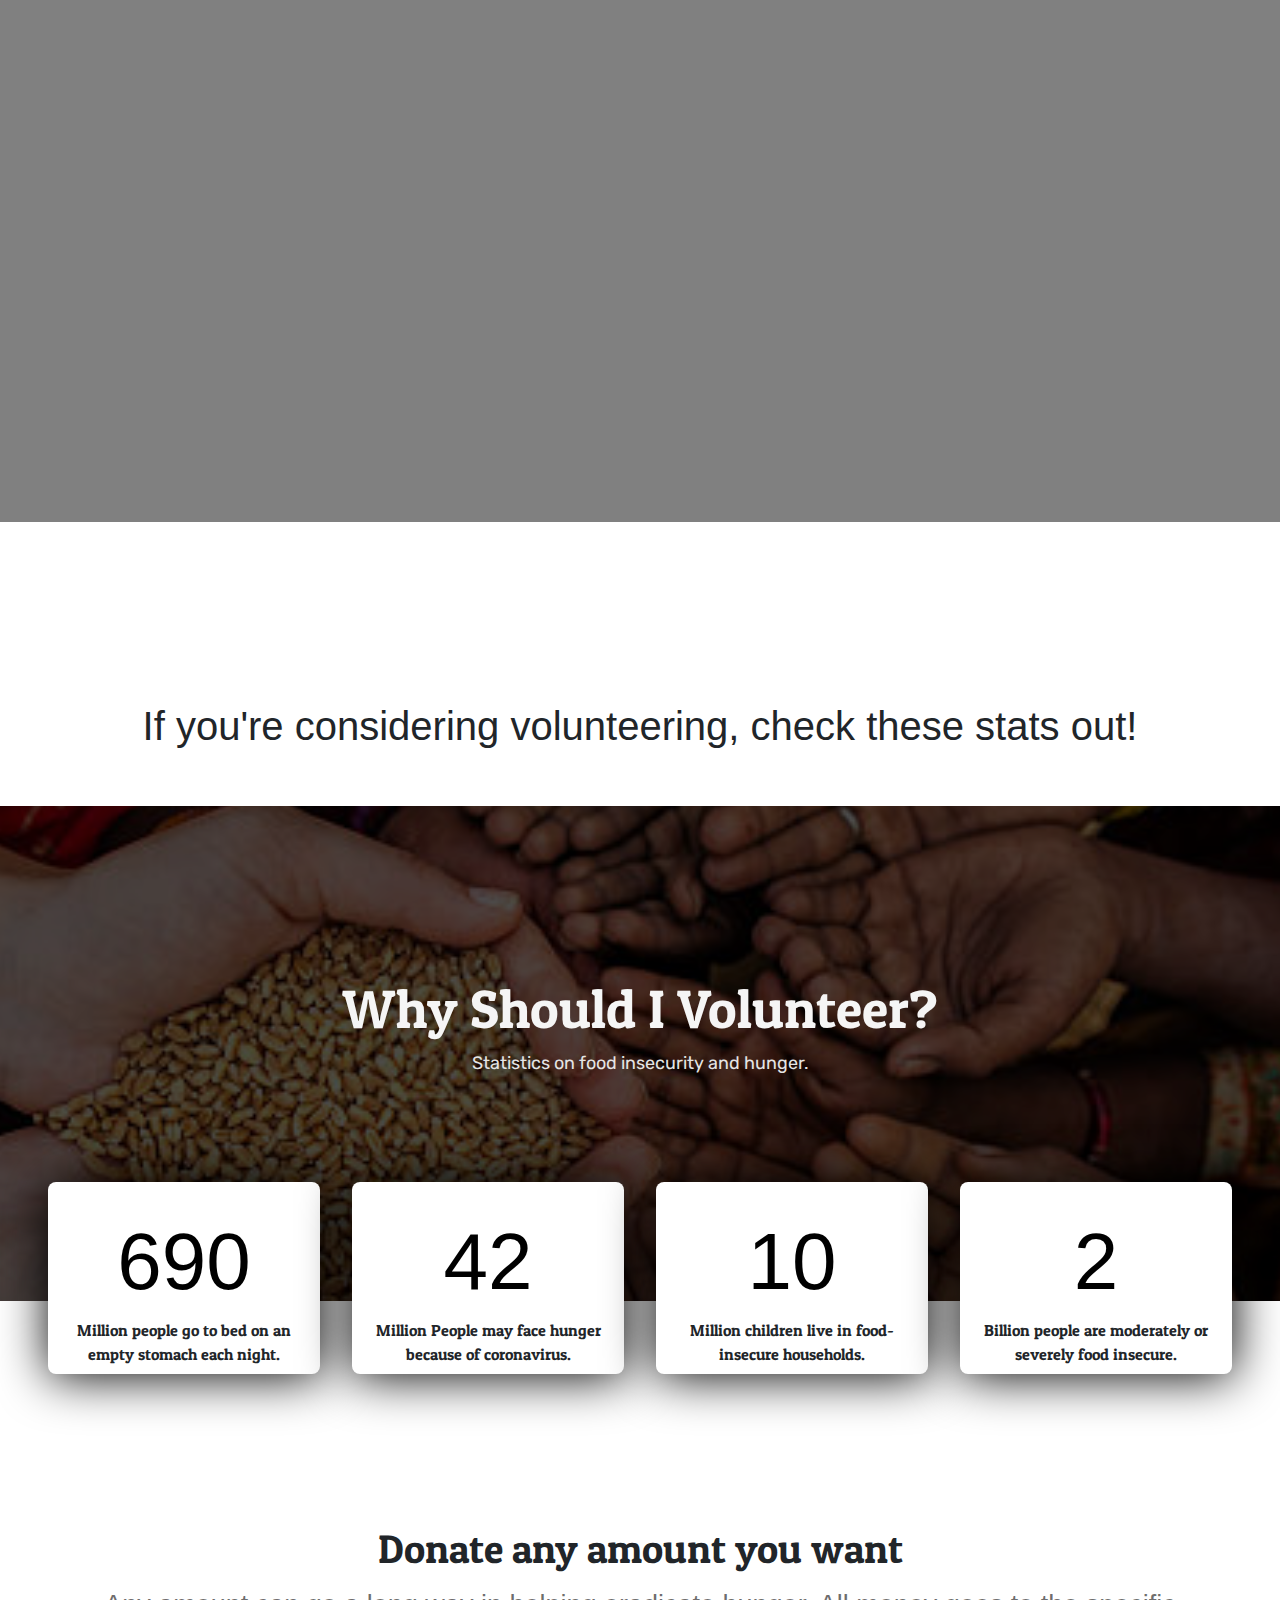
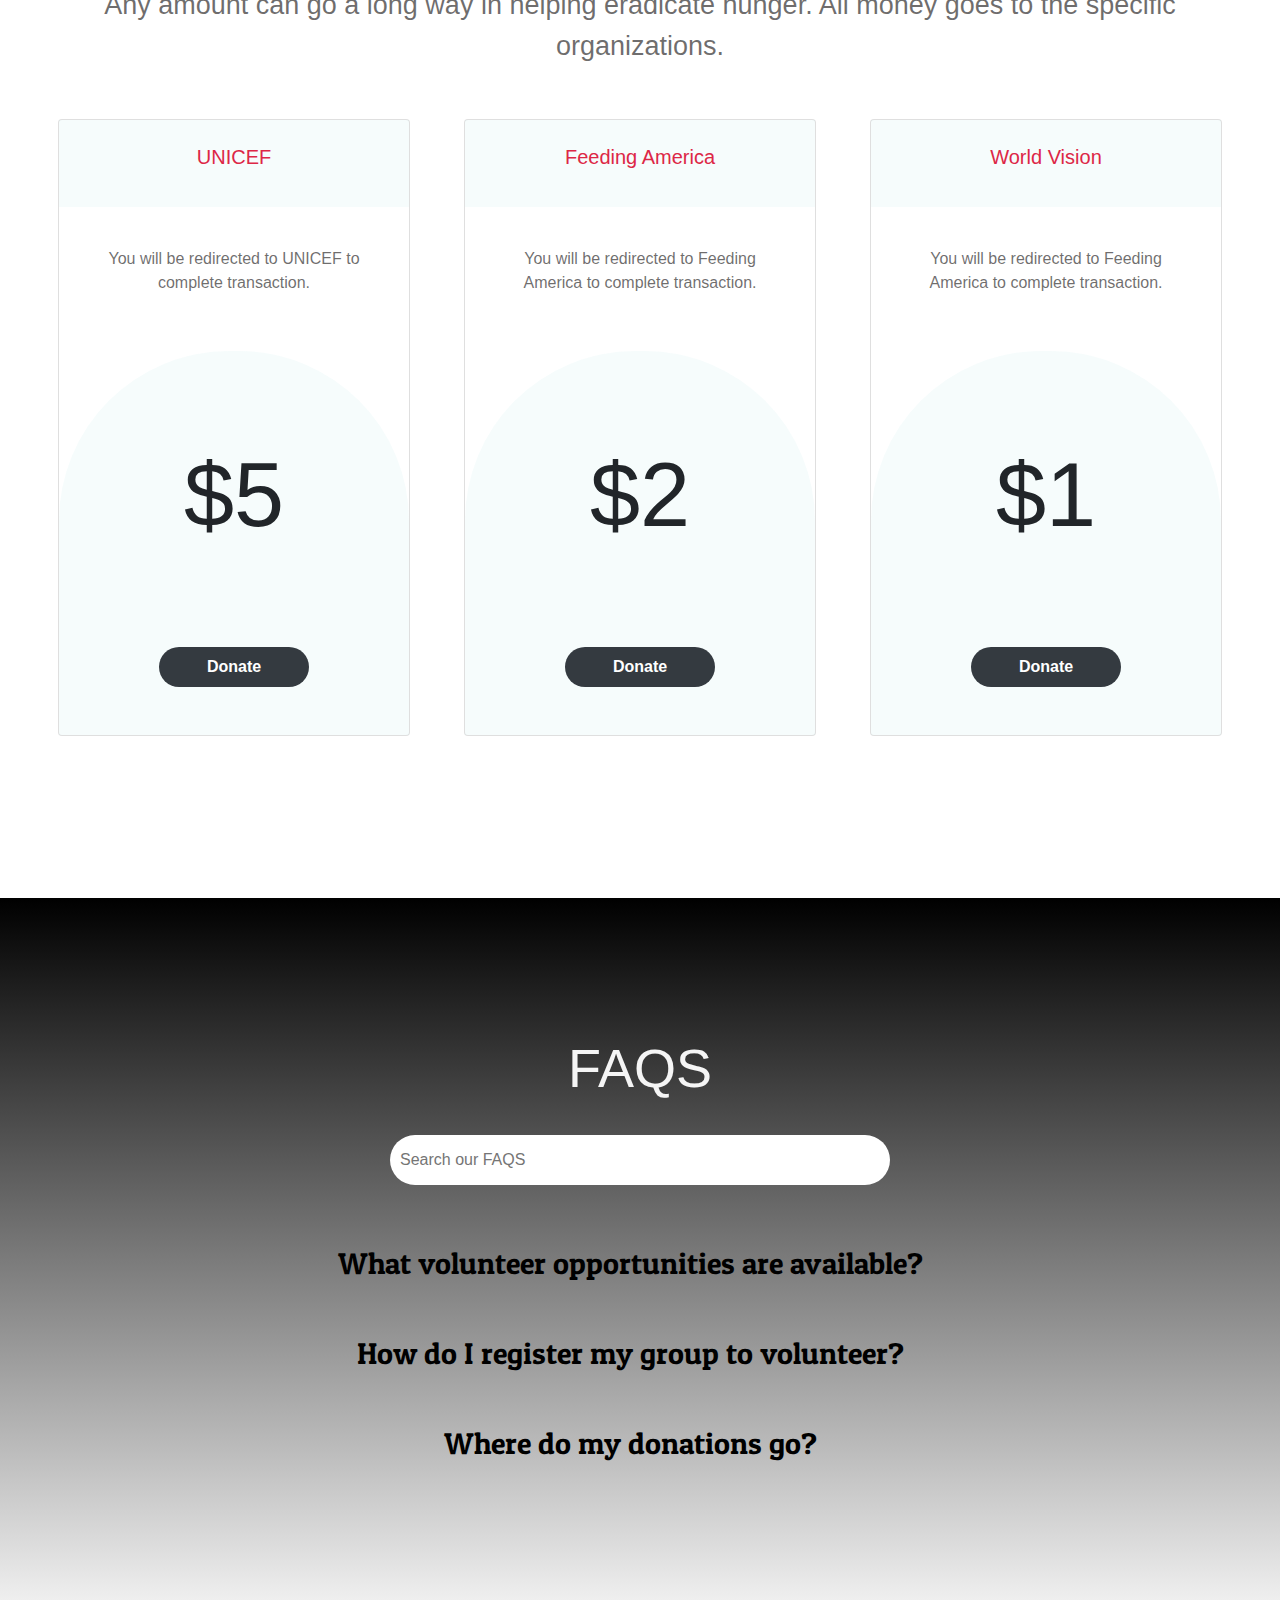
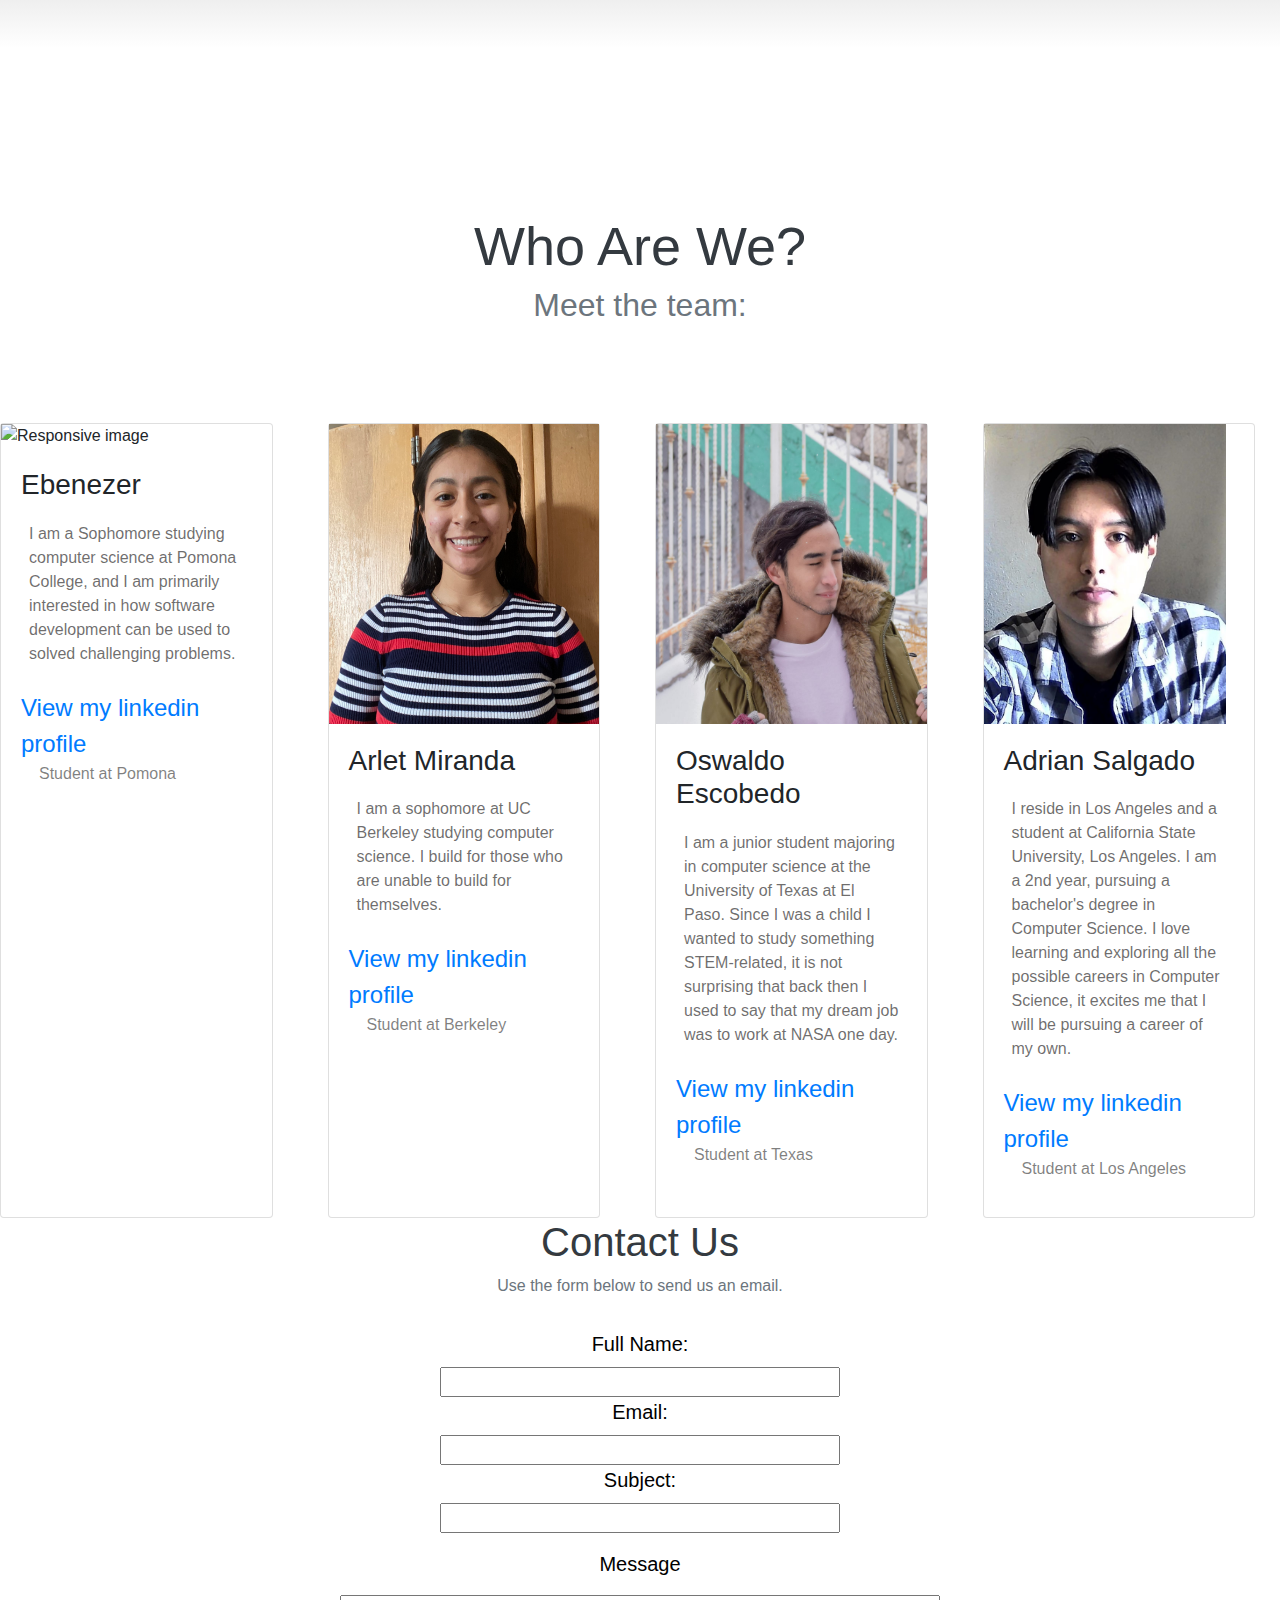
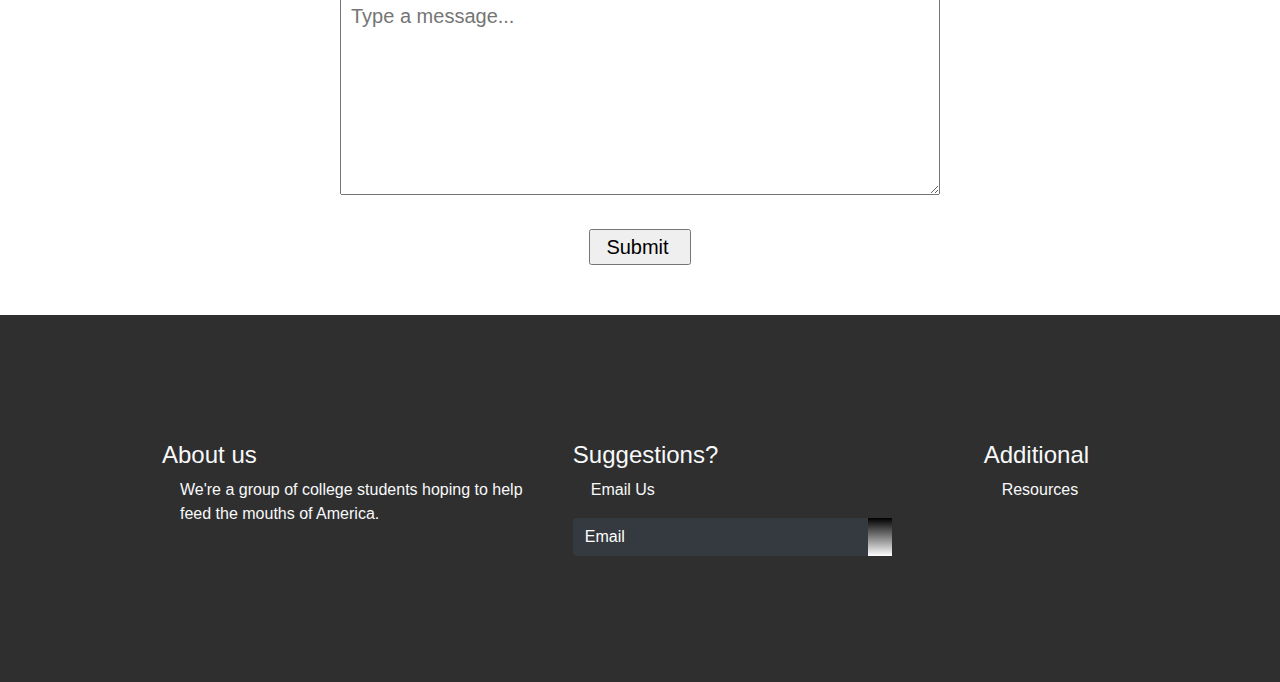
==== commit bcf03185: "Updated." ====
--- a/portfolio/src/main/webapp/index.html
+++ b/portfolio/src/main/webapp/index.html
@@ -258,8 +258,8 @@
                 <h1 class="text-dark">Who Are We?</h1>
                 <h2 class="text-secondary">Meet the team:</h2>
             </div>
-            <div class="team-row text-center">
-                <div class="card d-inline-block shadow-lg">
+            <div class="card-deck">
+                <div class="card">
                     <div class="card-img-top">
                         <img src="./images/ebene.jpg" class="img-fluid" alt="Responsive image" class="img-thumbnail">
                     </div>
@@ -273,7 +273,7 @@
                         <p  class="text-black-50">Student at Pomona</p>
                     </div>
                 </div>
-                <div class="card d-inline-block shadow-lg">
+                <div class="card">
                     <div class="card-img-top">
                     <img src="./images/arlet.jpg" class="img-fluid" alt="Responsive image" class="img-thumbnail">
                     </div>
@@ -287,7 +287,7 @@
                         <p class="text-black-50">Student at Berkeley</p>
                     </div>
                 </div>
-                <div class="card d-inline-block shadow-lg">
+                <div class="card">
                     <div class="card-img-top">
                         <img src="./images/oswi.jpg" class="img-fluid" alt="Responsive image" class="img-thumbnail">
                     </div>
@@ -303,7 +303,7 @@
                         <p class="text-black-50">Student at Texas</p>
                     </div>
                 </div>
-                <div class="card d-inline-block shadow-lg">
+                <div class="card">
                     <div class="card-img-top">
                         <img src="./images/adrian.jpg" class="img-fluid" alt="Responsive image" class="img-thumbnail">
                     </div>
@@ -316,7 +316,7 @@
                                 be pursuing a career of my own.
                         </p>
                         <a href="https://www.linkedin.com/in/adriansalgadocsula/" class="text-primary">View my linkedin profile</a>
-                        <p class="text-black-50">Student at Los Angeles</p>
+                        <p class="text-black-50">Student at Los Angeles</p>                        
                     </div>
                 </div>
             </div>
